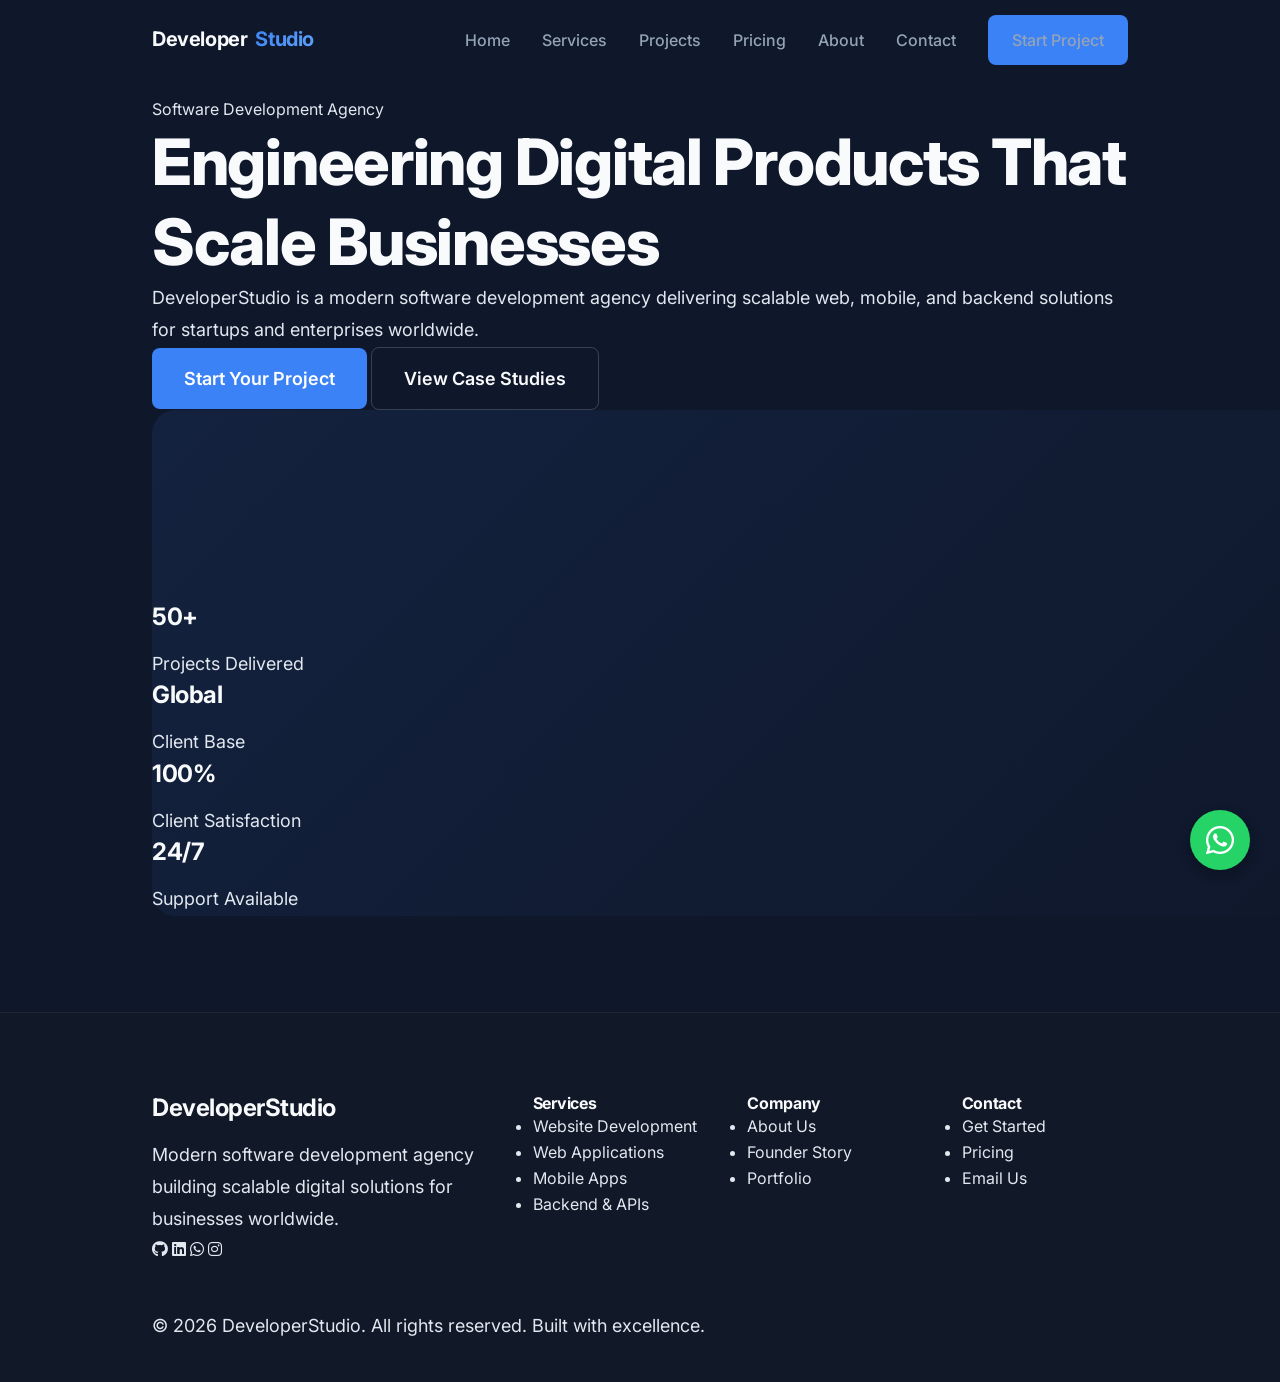
==== index.html @ 2cec6ecb "Deployment: Move frontend files to root for GitHub Pages compatibility" ====
<!DOCTYPE html>
<html lang="en">

<head>
    <meta charset="UTF-8">
    <meta name="viewport" content="width=device-width, initial-scale=1.0">
    <meta name="description"
        content="DeveloperStudio - Modern software development agency delivering scalable web, mobile, and backend solutions worldwide.">
    <meta name="keywords"
        content="software development, web development, mobile apps, backend development, DeveloperStudio">
    <title>DeveloperStudio | Software Development Agency</title>

    <!-- Stylesheets -->
    <link rel="stylesheet" href="css/base.css">
    <link rel="stylesheet" href="css/layout.css">
    <link rel="stylesheet" href="css/components.css">
    <link rel="stylesheet" href="css/animations.css">
    <link rel="stylesheet" href="css/responsive.css">

    <!-- Font Awesome -->
    <link rel="stylesheet" href="https://cdnjs.cloudflare.com/ajax/libs/font-awesome/6.4.0/css/all.min.css">
</head>

<body>
    <!-- Navigation -->
    <nav class="ds-navbar" id="navbar">
        <div class="ds-container">
            <a href="index.html" class="ds-logo">
                Developer<span>Studio</span>
            </a>

            <div class="ds-nav-toggle" id="nav-toggle">
                <span></span>
                <span></span>
                <span></span>
            </div>

            <ul class="ds-nav-links" id="nav-links">
                <li><a href="index.html" class="active">Home</a></li>
                <li><a href="views/services.html">Services</a></li>
                <li><a href="views/projects.html">Projects</a></li>
                <li><a href="views/pricing.html">Pricing</a></li>
                <li><a href="views/about.html">About</a></li>
                <li><a href="views/contact.html">Contact</a></li>
                <li><a href="views/contact.html" class="ds-btn ds-btn-primary">Start Project</a></li>
            </ul>
        </div>
    </nav>

    <!-- Mobile Navigation Overlay -->
    <div class="ds-nav-overlay" id="nav-overlay"></div>

    <!-- Hero Section -->
    <section class="ds-hero" id="home">
        <div class="ds-container">
            <div class="ds-hero-grid">
                <div class="ds-hero-content ds-reveal">
                    <span class="ds-hero-label">Software Development Agency</span>
                    <h1>Engineering Digital Products That Scale Businesses</h1>
                    <p>DeveloperStudio is a modern software development agency delivering scalable web, mobile, and
                        backend solutions for startups and enterprises worldwide.</p>
                    <div class="ds-hero-cta">
                        <a href="views/contact.html" class="ds-btn ds-btn-primary ds-btn-lg">Start Your Project</a>
                        <a href="views/projects.html" class="ds-btn ds-btn-secondary ds-btn-lg">View Case Studies</a>
                    </div>
                </div>
                <div class="ds-hero-visual">
                    <div class="ds-hero-gradient"></div>
                </div>
            </div>
        </div>
    </section>

    <!-- Trust Indicators -->
    <section class="ds-trust-section">
        <div class="ds-container">
            <div class="ds-trust-grid">
                <div class="ds-trust-item ds-reveal">
                    <h3>50+</h3>
                    <p>Projects Delivered</p>
                </div>
                <div class="ds-trust-item ds-reveal">
                    <h3>Global</h3>
                    <p>Client Base</p>
                </div>
                <div class="ds-trust-item ds-reveal">
                    <h3>100%</h3>
                    <p>Client Satisfaction</p>
                </div>
                <div class="ds-trust-item ds-reveal">
                    <h3>24/7</h3>
                    <p>Support Available</p>
                </div>
            </div>
        </div>
    </section>

    <!-- Footer -->
    <footer class="ds-footer">
        <div class="ds-container">
            <div class="ds-footer-grid">
                <div class="ds-footer-brand">
                    <h3>Developer<span class="text-gradient">Studio</span></h3>
                    <p>Modern software development agency building scalable digital solutions for businesses worldwide.
                    </p>
                    <div class="ds-footer-social">
                        <a href="https://github.com/mrizwanshaheen" target="_blank"><i class="fab fa-github"></i></a>
                        <a href="https://www.linkedin.com/in/muhammad-rizwan-shaheen-426b611a3/" target="_blank"><i
                                class="fab fa-linkedin"></i></a>
                        <a href="https://wa.me/923095272628" target="_blank"><i class="fab fa-whatsapp"></i></a>
                        <a href="https://www.instagram.com/muhammad.rizwanshaheen/" target="_blank"><i
                                class="fab fa-instagram"></i></a>
                    </div>
                </div>

                <div class="ds-footer-links">
                    <h4>Services</h4>
                    <ul>
                        <li><a href="views/services.html">Website Development</a></li>
                        <li><a href="views/services.html">Web Applications</a></li>
                        <li><a href="views/services.html">Mobile Apps</a></li>
                        <li><a href="views/services.html">Backend & APIs</a></li>
                    </ul>
                </div>

                <div class="ds-footer-links">
                    <h4>Company</h4>
                    <ul>
                        <li><a href="views/about.html">About Us</a></li>
                        <li><a href="views/founder.html">Founder Story</a></li>
                        <li><a href="views/projects.html">Portfolio</a></li>
                    </ul>
                </div>

                <div class="ds-footer-links">
                    <h4>Contact</h4>
                    <ul>
                        <li><a href="views/contact.html">Get Started</a></li>
                        <li><a href="views/pricing.html">Pricing</a></li>
                        <li><a href="mailto:mrizwanshaheen144@gmail.com">Email Us</a></li>
                    </ul>
                </div>
            </div>

            <div class="ds-footer-bottom">
                <p>&copy; 2026 DeveloperStudio. All rights reserved. Built with excellence.</p>
            </div>
        </div>
    </footer>

    <!-- WhatsApp Float Button -->
    <a href="https://wa.me/923095272628" class="whatsapp-float" target="_blank" title="Chat on WhatsApp">
        <i class="fab fa-whatsapp" style="font-size: 32px; color: white;"></i>
    </a>

    <script type="module" src="js/main.js"></script>
</body>

</html>
---- css/base.css ----
/* ============================================
   DEVELOPERSTUDIO BASE STYLES
   Resets, Variables, and Typography
   ============================================ */

@import url('https://fonts.googleapis.com/css2?family=Inter:wght@400;500;600;700;800&display=swap');

:root {
    /* COLOR SYSTEM */
    --ds-bg-primary: #0f172a;
    --ds-bg-secondary: #111827;
    --ds-bg-tertiary: #1F2937;
    --ds-bg-elevated: #1e293b;

    --ds-accent-primary: #3b82f6;
    --ds-accent-hover: #2563eb;
    --ds-accent-light: #60a5fa;
    --ds-accent-soft: rgba(59, 130, 246, 0.1);
    --ds-accent-glow: rgba(59, 130, 246, 0.3);

    --ds-text-primary: #f8fafc;
    --ds-text-secondary: #e2e8f0;
    --ds-text-muted: #94a3b8;
    --ds-text-disabled: #64748b;

    --ds-border-subtle: rgba(148, 163, 184, 0.1);
    --ds-border-default: rgba(148, 163, 184, 0.2);
    --ds-border-strong: rgba(148, 163, 184, 0.3);

    /* SHADOWS */
    --ds-shadow-sm: 0 1px 2px 0 rgba(0, 0, 0, 0.05);
    --ds-shadow-md: 0 4px 6px -1px rgba(0, 0, 0, 0.1), 0 2px 4px -1px rgba(0, 0, 0, 0.06);
    --ds-shadow-lg: 0 10px 15px -3px rgba(0, 0, 0, 0.1), 0 4px 6px -2px rgba(0, 0, 0, 0.05);
    --ds-shadow-xl: 0 20px 25px -5px rgba(0, 0, 0, 0.1), 0 10px 10px -5px rgba(0, 0, 0, 0.04);
    --ds-shadow-accent: 0 10px 30px -10px var(--ds-accent-glow);

    /* TYPOGRAPHY */
    --ds-font-primary: 'Inter', -apple-system, BlinkMacSystemFont, 'Segoe UI', sans-serif;
    --ds-text-xs: 0.75rem;
    --ds-text-sm: 0.875rem;
    --ds-text-base: 1rem;
    --ds-text-lg: 1.125rem;
    --ds-text-xl: 1.25rem;
    --ds-text-2xl: 1.5rem;
    --ds-text-3xl: 1.875rem;
    --ds-text-4xl: 2.25rem;
    --ds-text-5xl: 3rem;
    --ds-text-6xl: 3.75rem;
    --ds-text-7xl: 4.5rem;

    --ds-weight-normal: 400;
    --ds-weight-medium: 500;
    --ds-weight-semibold: 600;
    --ds-weight-bold: 700;
    --ds-weight-extrabold: 800;

    --ds-leading-tight: 1.25;
    --ds-leading-snug: 1.375;
    --ds-leading-normal: 1.5;
    --ds-leading-relaxed: 1.625;
    --ds-leading-loose: 1.8;

    --ds-tracking-tight: -0.02em;
    --ds-tracking-normal: 0;
    --ds-tracking-wide: 0.025em;
    --ds-tracking-wider: 0.05em;
    --ds-tracking-widest: 0.1em;

    /* SPACING */
    --ds-space-1: 0.25rem;
    --ds-space-2: 0.5rem;
    --ds-space-3: 0.75rem;
    --ds-space-4: 1rem;
    --ds-space-5: 1.25rem;
    --ds-space-6: 1.5rem;
    --ds-space-8: 2rem;
    --ds-space-10: 2.5rem;
    --ds-space-12: 3rem;
    --ds-space-16: 4rem;
    --ds-space-20: 5rem;
    --ds-space-24: 6rem;
    --ds-space-32: 8rem;

    /* LAYOUT */
    --ds-container-sm: 640px;
    --ds-container-md: 768px;
    --ds-container-lg: 1024px;
    --ds-container-xl: 1280px;
    --ds-container-2xl: 1536px;

    --ds-nav-height: 80px;
    --ds-section-padding: 6rem;
    --ds-section-padding-mobile: 4rem;

    /* RADIUS */
    --ds-radius-sm: 0.25rem;
    --ds-radius-md: 0.5rem;
    --ds-radius-lg: 0.75rem;
    --ds-radius-xl: 1rem;
    --ds-radius-2xl: 1.5rem;
    --ds-radius-full: 9999px;

    /* TRANSITIONS */
    --ds-transition-fast: 150ms cubic-bezier(0.4, 0, 0.2, 1);
    --ds-transition-base: 300ms cubic-bezier(0.4, 0, 0.2, 1);
    --ds-transition-slow: 500ms cubic-bezier(0.4, 0, 0.2, 1);
    --ds-transition-smooth: 1000ms cubic-bezier(0.2, 0.8, 0.2, 1);

    /* Z-INDEX */
    --ds-z-base: 0;
    --ds-z-dropdown: 100;
    --ds-z-sticky: 200;
    --ds-z-fixed: 300;
    --ds-z-modal-backdrop: 400;
    --ds-z-modal: 500;
}

* {
    margin: 0;
    padding: 0;
    box-sizing: border-box;
}

html {
    scroll-behavior: smooth;
    font-size: 16px;
}

body {
    font-family: var(--ds-font-primary);
    background-color: var(--ds-bg-primary);
    color: var(--ds-text-secondary);
    line-height: var(--ds-leading-relaxed);
    -webkit-font-smoothing: antialiased;
    -moz-osx-font-smoothing: grayscale;
    overflow-x: hidden;
}

h1, h2, h3, h4, h5, h6 {
    font-weight: var(--ds-weight-bold);
    line-height: var(--ds-leading-tight);
    color: var(--ds-text-primary);
    letter-spacing: var(--ds-tracking-tight);
}

h1 {
    font-size: clamp(2.5rem, 5vw, 4.5rem);
    font-weight: var(--ds-weight-extrabold);
}

h2 {
    font-size: clamp(2rem, 4vw, 3rem);
    margin-bottom: var(--ds-space-12);
}

h3 {
    font-size: var(--ds-text-2xl);
    margin-bottom: var(--ds-space-4);
}

p {
    font-size: var(--ds-text-lg);
    color: var(--ds-text-secondary);
    line-height: var(--ds-leading-loose);
}

a {
    text-decoration: none;
    color: inherit;
    cursor: pointer;
}
---- css/layout.css ----
/* ============================================
   DEVELOPERSTUDIO LAYOUT STYLES
   Containers, Navbar, and Grid Systems
   ============================================ */

.ds-container {
    max-width: var(--ds-container-lg);
    margin: 0 auto;
    padding: 0 var(--ds-space-6);
}

.ds-container-wide {
    max-width: var(--ds-container-xl);
}

.ds-container-narrow {
    max-width: var(--ds-container-md);
}

section {
    padding: var(--ds-section-padding) 0;
    position: relative;
}

/* NAVBAR */
.ds-navbar {
    position: fixed;
    top: 0;
    left: 0;
    width: 100%;
    height: var(--ds-nav-height);
    display: flex;
    align-items: center;
    z-index: var(--ds-z-fixed);
    border-bottom: 1px solid transparent;
    transition: var(--ds-transition-base);
}

.ds-navbar.scrolled {
    background: rgba(15, 23, 42, 0.9);
    backdrop-filter: blur(12px);
    border-bottom-color: var(--ds-border-subtle);
    box-shadow: var(--ds-shadow-md);
}

.ds-navbar .ds-container {
    display: flex;
    justify-content: space-between;
    align-items: center;
    width: 100%;
}

.ds-logo {
    font-size: var(--ds-text-xl);
    font-weight: var(--ds-weight-bold);
    letter-spacing: var(--ds-tracking-tight);
    color: var(--ds-text-primary);
    display: flex;
    align-items: center;
    gap: var(--ds-space-2);
}

.ds-logo span {
    background: linear-gradient(135deg, var(--ds-accent-primary), var(--ds-accent-light));
    -webkit-background-clip: text;
    -webkit-text-fill-color: transparent;
}

.ds-nav-links {
    display: flex;
    list-style: none;
    gap: var(--ds-space-8);
    align-items: center;
}

.ds-nav-links a {
    font-size: var(--ds-text-base);
    font-weight: var(--ds-weight-medium);
    color: var(--ds-text-muted);
    transition: var(--ds-transition-base);
    position: relative;
}

.ds-nav-links a:hover,
.ds-nav-links a.active {
    color: var(--ds-accent-primary);
}

.ds-nav-links a::after {
    content: '';
    position: absolute;
    bottom: -4px;
    left: 0;
    width: 0;
    height: 2px;
    background: var(--ds-accent-primary);
    transition: var(--ds-transition-base);
}

.ds-nav-links a:hover::after,
.ds-nav-links a.active::after {
    width: 100%;
}

/* Mobile Menu Toggle */
.ds-nav-toggle {
    display: none;
    flex-direction: column;
    gap: 6px;
    cursor: pointer;
    z-index: calc(var(--ds-z-fixed) + 1);
}

.ds-nav-toggle span {
    display: block;
    width: 25px;
    height: 2px;
    background-color: var(--ds-text-primary);
    transition: var(--ds-transition-base);
    transform-origin: center;
}

/* FOOTER LAYOUT */
.ds-footer {
    padding: var(--ds-space-20) 0 var(--ds-space-10);
    border-top: 1px solid var(--ds-border-subtle);
    background: var(--ds-bg-secondary);
}

.ds-footer-grid {
    display: grid;
    grid-template-columns: 2fr 1fr 1fr 1fr;
    gap: var(--ds-space-12);
    margin-bottom: var(--ds-space-12);
}
---- css/components.css ----
/* ============================================
   DEVELOPERSTUDIO COMPONENT STYLES
   Buttons, Cards, Inputs, and Badges
   ============================================ */

/* BUTTONS */
.ds-btn {
    font-family: var(--ds-font-primary);
    font-weight: var(--ds-weight-semibold);
    font-size: var(--ds-text-base);
    padding: var(--ds-space-3) var(--ds-space-6);
    border-radius: var(--ds-radius-md);
    transition: var(--ds-transition-base);
    cursor: pointer;
    border: none;
    display: inline-flex;
    align-items: center;
    justify-content: center;
    gap: var(--ds-space-2);
    text-decoration: none;
}

.ds-btn-primary {
    background: var(--ds-accent-primary);
    color: white;
}

.ds-btn-primary:hover {
    background: var(--ds-accent-hover);
    transform: translateY(-2px);
    box-shadow: var(--ds-shadow-accent);
}

.ds-btn-secondary {
    background: transparent;
    color: var(--ds-text-primary);
    border: 1px solid var(--ds-border-strong);
}

.ds-btn-secondary:hover {
    border-color: var(--ds-accent-primary);
    color: var(--ds-accent-primary);
    transform: translateY(-2px);
}

.ds-btn-lg {
    padding: var(--ds-space-4) var(--ds-space-8);
    font-size: var(--ds-text-lg);
}

/* CARDS */
.ds-card {
    background: var(--ds-bg-elevated);
    border: 1px solid var(--ds-border-subtle);
    border-radius: var(--ds-radius-lg);
    padding: var(--ds-space-8);
    transition: var(--ds-transition-base);
}

/* SERVICE CARDS */
.ds-services-grid {
    display: grid;
    grid-template-columns: repeat(2, 1fr);
    gap: var(--ds-space-8);
}

.ds-service-card {
    background: var(--ds-bg-elevated);
    border: 1px solid var(--ds-border-subtle);
    border-radius: var(--ds-radius-lg);
    padding: var(--ds-space-10);
    transition: var(--ds-transition-base);
    position: relative;
    overflow: hidden;
}

.ds-service-card::before {
    content: '';
    position: absolute;
    top: 0;
    left: 0;
    width: 100%;
    height: 4px;
    background: linear-gradient(90deg, var(--ds-accent-primary), var(--ds-accent-light));
    transform: scaleX(0);
    transform-origin: left;
    transition: var(--ds-transition-base);
}

.ds-service-card:hover::before {
    transform: scaleX(1);
}

.ds-service-card:hover {
    border-color: var(--ds-accent-primary);
    transform: translateY(-8px);
    box-shadow: var(--ds-shadow-xl);
}

.ds-service-icon {
    width: 60px;
    height: 60px;
    background: var(--ds-accent-soft);
    border-radius: var(--ds-radius-lg);
    display: flex;
    align-items: center;
    justify-content: center;
    margin-bottom: var(--ds-space-6);
}

.ds-service-icon i {
    font-size: var(--ds-text-3xl);
    color: var(--ds-accent-primary);
}

/* PRICING CARDS */
.ds-pricing-grid {
    display: grid;
    grid-template-columns: repeat(3, 1fr);
    gap: var(--ds-space-8);
    margin-top: var(--ds-space-16);
}

.ds-pricing-card {
    background: var(--ds-bg-elevated);
    border: 1px solid var(--ds-border-subtle);
    border-radius: var(--ds-radius-xl);
    padding: var(--ds-space-10);
    transition: var(--ds-transition-base);
    position: relative;
}

.ds-pricing-card.featured {
    border-color: var(--ds-accent-primary);
    transform: scale(1.05);
    box-shadow: var(--ds-shadow-xl);
}

.ds-pricing-card.featured::before {
    content: 'POPULAR';
    position: absolute;
    top: var(--ds-space-6);
    right: var(--ds-space-6);
    background: var(--ds-accent-primary);
    color: white;
    padding: var(--ds-space-2) var(--ds-space-4);
    border-radius: var(--ds-radius-full);
    font-size: var(--ds-text-xs);
    font-weight: var(--ds-weight-bold);
    letter-spacing: var(--ds-tracking-wider);
}

/* PROJECT CARDS */
.ds-projects-grid {
    display: grid;
    grid-template-columns: repeat(2, 1fr);
    gap: var(--ds-space-10);
}

.ds-project-card {
    background: var(--ds-bg-elevated);
    border: 1px solid var(--ds-border-subtle);
    border-radius: var(--ds-radius-xl);
    overflow: hidden;
    transition: var(--ds-transition-base);
}

.ds-project-image {
    width: 100%;
    height: 300px;
    overflow: hidden;
    position: relative;
}

.ds-project-image img {
    width: 100%;
    height: 100%;
    object-fit: cover;
    transition: transform 0.6s ease;
}

/* INPUTS */
.ds-input {
    font-family: var(--ds-font-primary);
    font-size: var(--ds-text-base);
    padding: var(--ds-space-3) var(--ds-space-4);
    background: var(--ds-bg-secondary);
    border: 1px solid var(--ds-border-default);
    border-radius: var(--ds-radius-md);
    color: var(--ds-text-primary);
    transition: var(--ds-transition-base);
    width: 100%;
}

.ds-input:focus {
    outline: none;
    border-color: var(--ds-accent-primary);
    box-shadow: 0 0 0 3px var(--ds-accent-soft);
}

/* WHATSAPP FLOAT */
.whatsapp-float {
    position: fixed;
    bottom: 30px;
    right: 30px;
    width: 60px;
    height: 60px;
    background: #25D366;
    border-radius: 50%;
    display: flex;
    align-items: center;
    justify-content: center;
    box-shadow: 0 4px 12px rgba(0, 0, 0, 0.3);
    z-index: 1000;
    transition: transform 0.3s ease;
}

.whatsapp-float:hover {
    transform: scale(1.1);
}
---- css/animations.css ----
/* ============================================
   DEVELOPERSTUDIO ANIMATIONS
   Transitions, Keyframes, and Reveal Effects
   ============================================ */

.ds-reveal {
    opacity: 0;
    transform: translateY(30px);
    transition: opacity 0.8s ease-out, transform 0.8s ease-out;
}

.ds-reveal.active {
    opacity: 1;
    transform: translateY(0);
}

@keyframes fadeIn {
    from {
        opacity: 0;
        transform: translateY(20px);
    }

    to {
        opacity: 1;
        transform: translateY(0);
    }
}

@keyframes slideUp {
    from {
        opacity: 0;
        transform: translateY(40px);
    }

    to {
        opacity: 1;
        transform: translateY(0);
    }
}

@keyframes float {

    0%,
    100% {
        transform: translateY(0) rotate(0deg);
    }

    50% {
        transform: translateY(-20px) rotate(2deg);
    }
}

.ds-fade-in {
    animation: fadeIn 0.6s ease-out;
}

.ds-slide-up {
    animation: slideUp 0.8s cubic-bezier(0.2, 0.8, 0.2, 1);
}

/* Hero animated gradient */
.ds-hero-gradient {
    position: absolute;
    width: 100%;
    height: 100%;
    background: linear-gradient(135deg, var(--ds-accent-soft), transparent);
    border-radius: var(--ds-radius-2xl);
    animation: float 6s ease-in-out infinite;
}
---- css/responsive.css ----
/* ============================================
   DEVELOPERSTUDIO RESPONSIVE DESIGN
   Media Queries for Various Screen Sizes
   ============================================ */

/* Extra Small Devices (320px - 479px) */
@media (max-width: 479px) {
    .ds-container {
        padding: 0 var(--ds-space-4);
    }

    h1 {
        font-size: 2rem;
    }

    h2 {
        font-size: 1.5rem;
    }

    .ds-navbar {
        height: 60px;
    }

    .ds-nav-links {
        width: 90%;
    }

    .ds-hero-grid {
        grid-template-columns: 1fr;
    }

    .ds-hero-visual {
        height: 250px;
    }

    .ds-trust-grid {
        grid-template-columns: 1fr 1fr;
    }

    .ds-services-grid,
    .ds-projects-grid,
    .ds-pricing-grid,
    .ds-team-grid {
        grid-template-columns: 1fr;
    }
}

/* Medium Devices (Tablets) */
@media (max-width: 1023px) {
    .ds-nav-toggle {
        display: flex;
    }

    .ds-nav-links {
        position: fixed;
        top: 0;
        right: -100%;
        width: 80%;
        max-width: 400px;
        height: 100vh;
        background: var(--ds-bg-secondary);
        flex-direction: column;
        justify-content: center;
        align-items: flex-start;
        padding: var(--ds-space-8);
        gap: var(--ds-space-6);
        transition: var(--ds-transition-base);
        box-shadow: var(--ds-shadow-xl);
        z-index: var(--ds-z-fixed);
    }

    .ds-nav-links.active {
        right: 0;
    }

    .ds-nav-overlay {
        position: fixed;
        top: 0;
        left: 0;
        width: 100%;
        height: 100vh;
        background: rgba(0, 0, 0, 0.7);
        backdrop-filter: blur(4px);
        opacity: 0;
        visibility: hidden;
        transition: var(--ds-transition-base);
        z-index: calc(var(--ds-z-fixed) - 1);
    }

    .ds-nav-overlay.active {
        opacity: 1;
        visibility: visible;
    }
}

@media (min-width: 768px) and (max-width: 1023px) {
    .ds-container {
        max-width: 720px;
    }

    .ds-hero-grid {
        grid-template-columns: 1fr;
        text-align: center;
    }
}

@media (min-width: 1024px) {

    .ds-services-grid,
    .ds-projects-grid {
        grid-template-columns: repeat(2, 1fr);
    }

    .ds-pricing-grid {
        grid-template-columns: repeat(3, 1fr);
    }
}
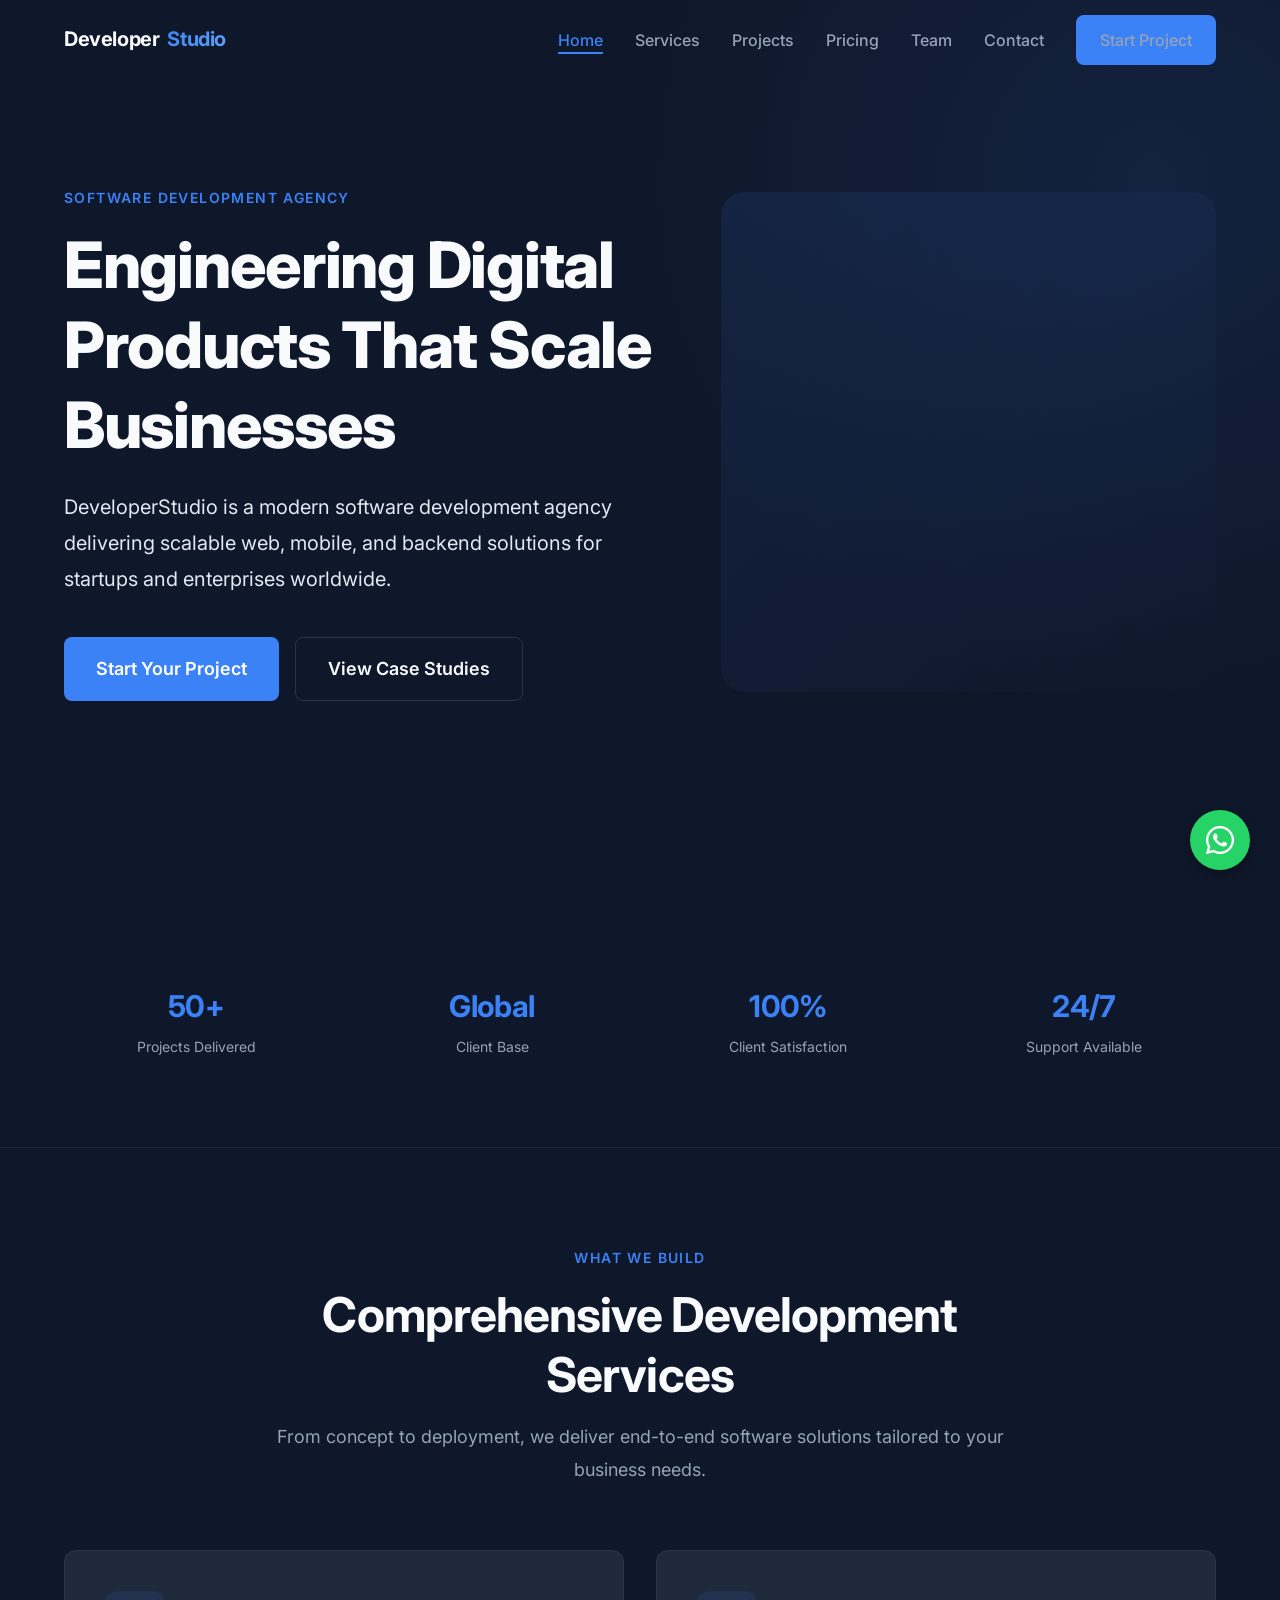
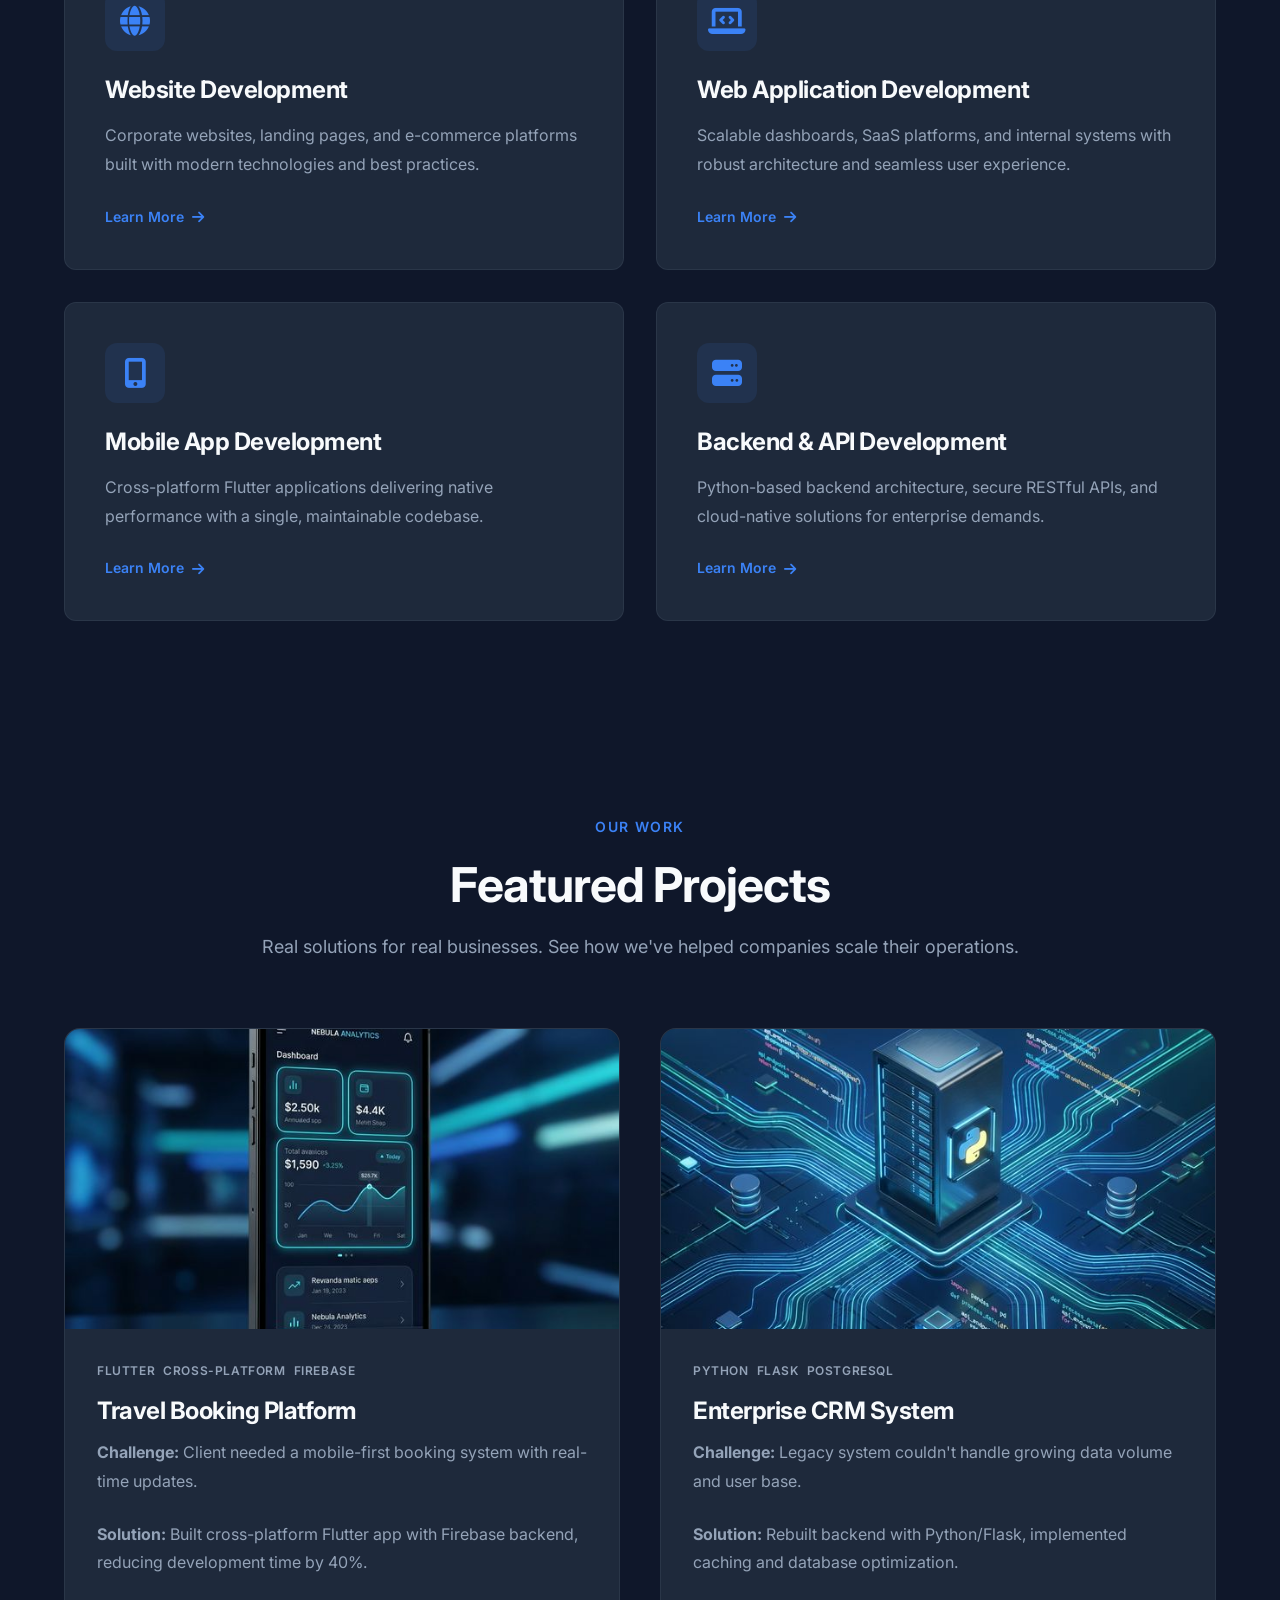
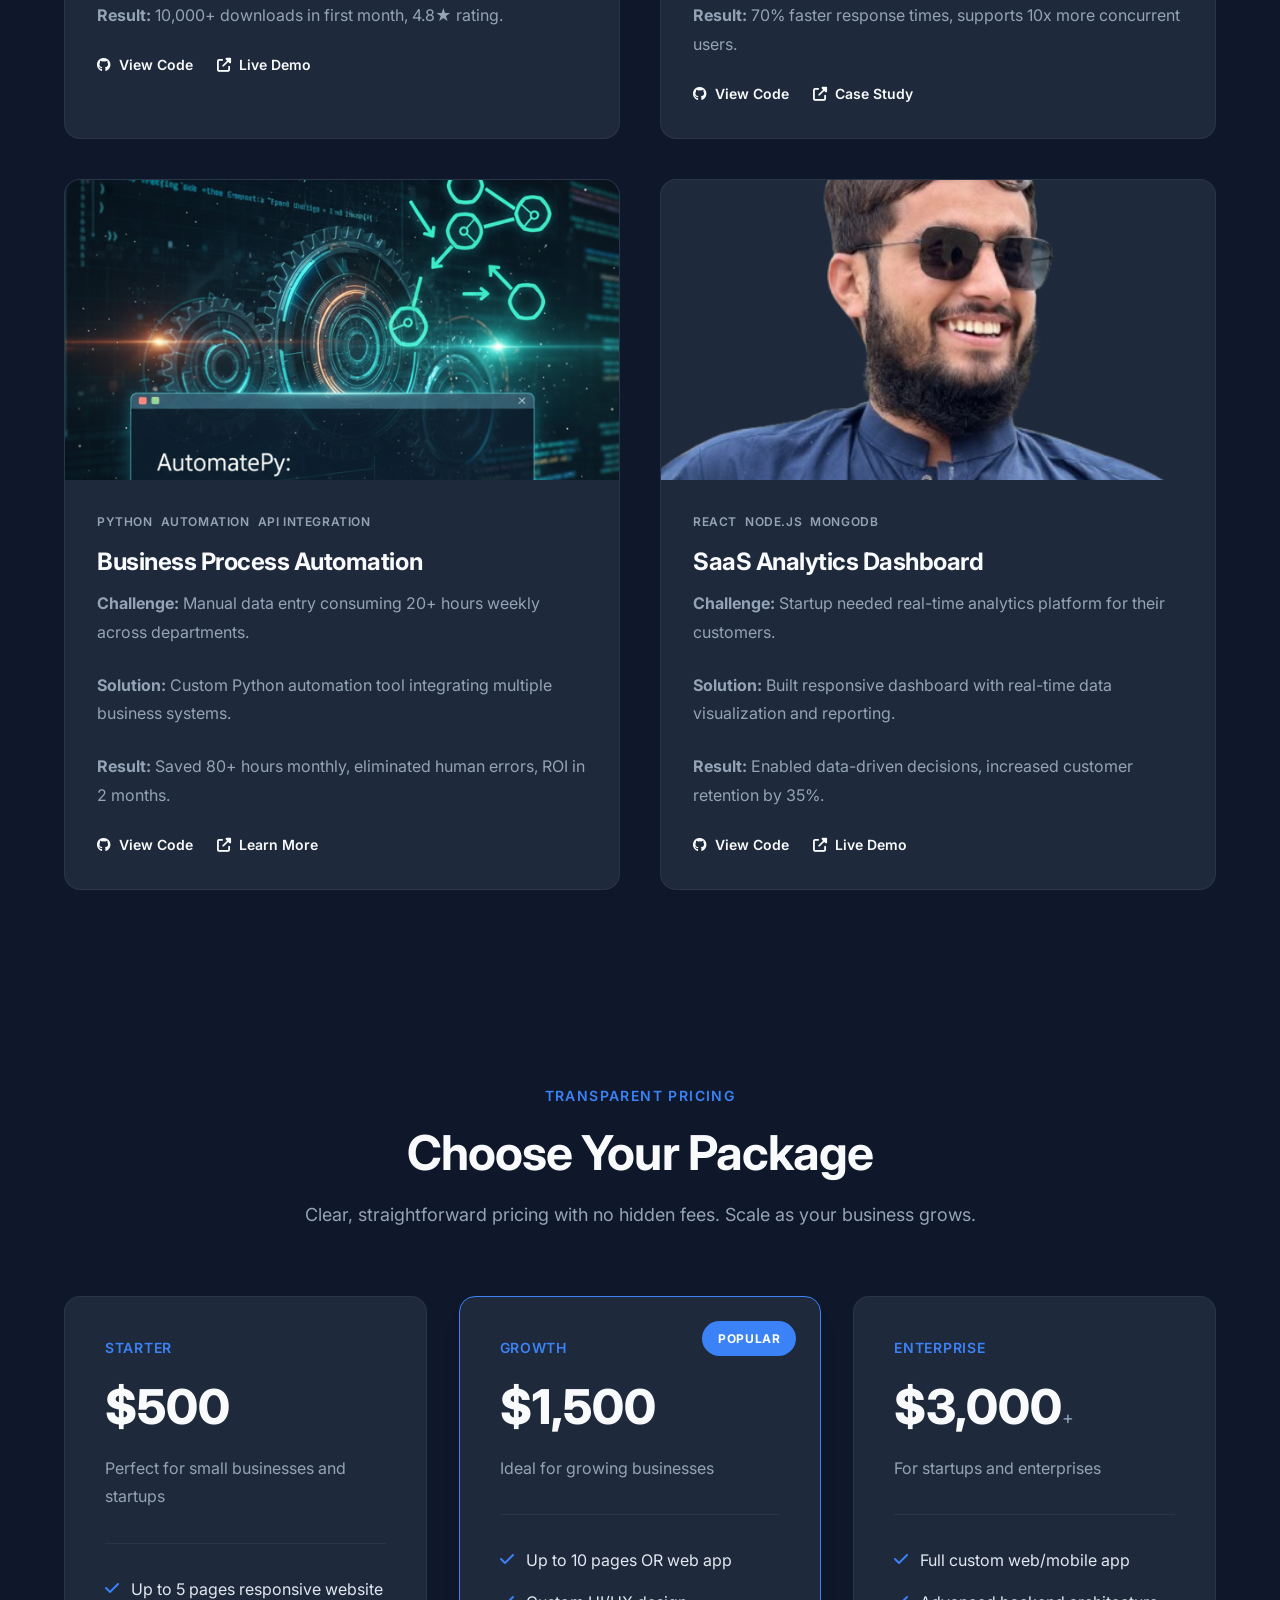
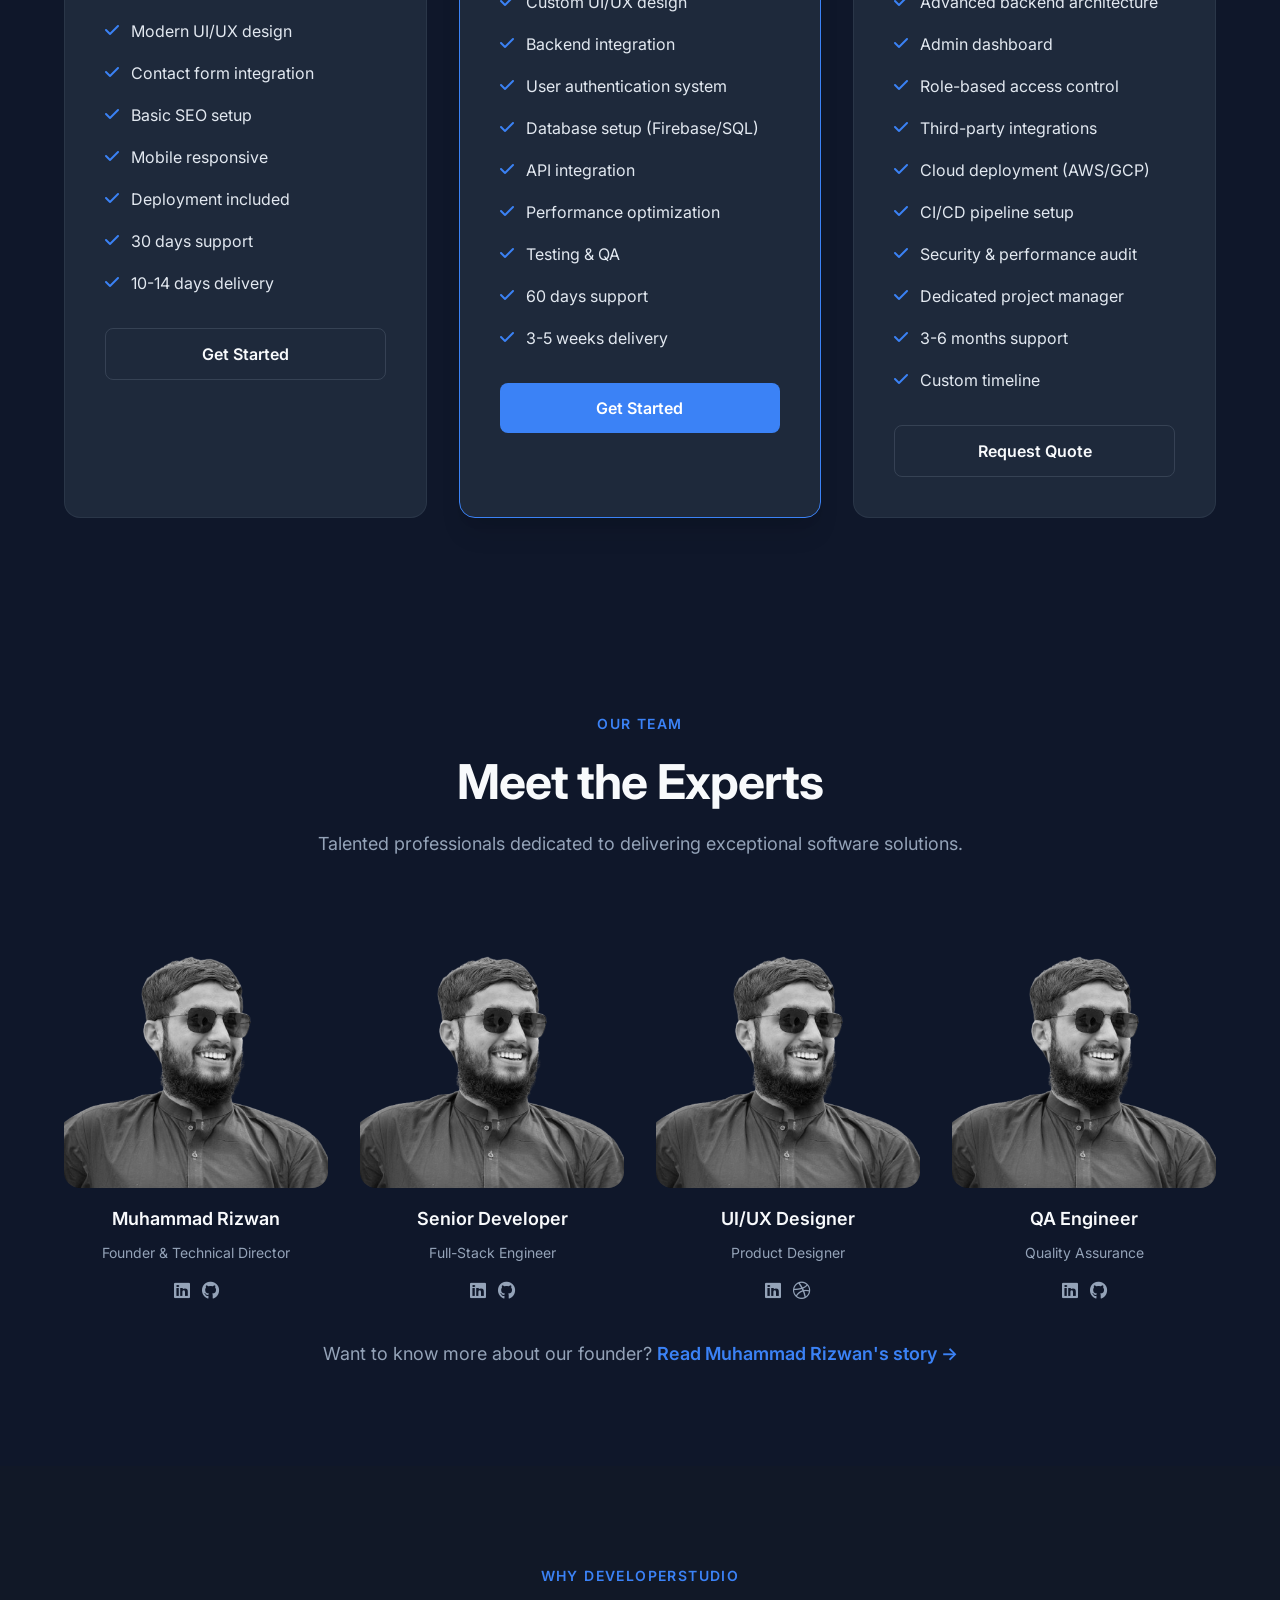
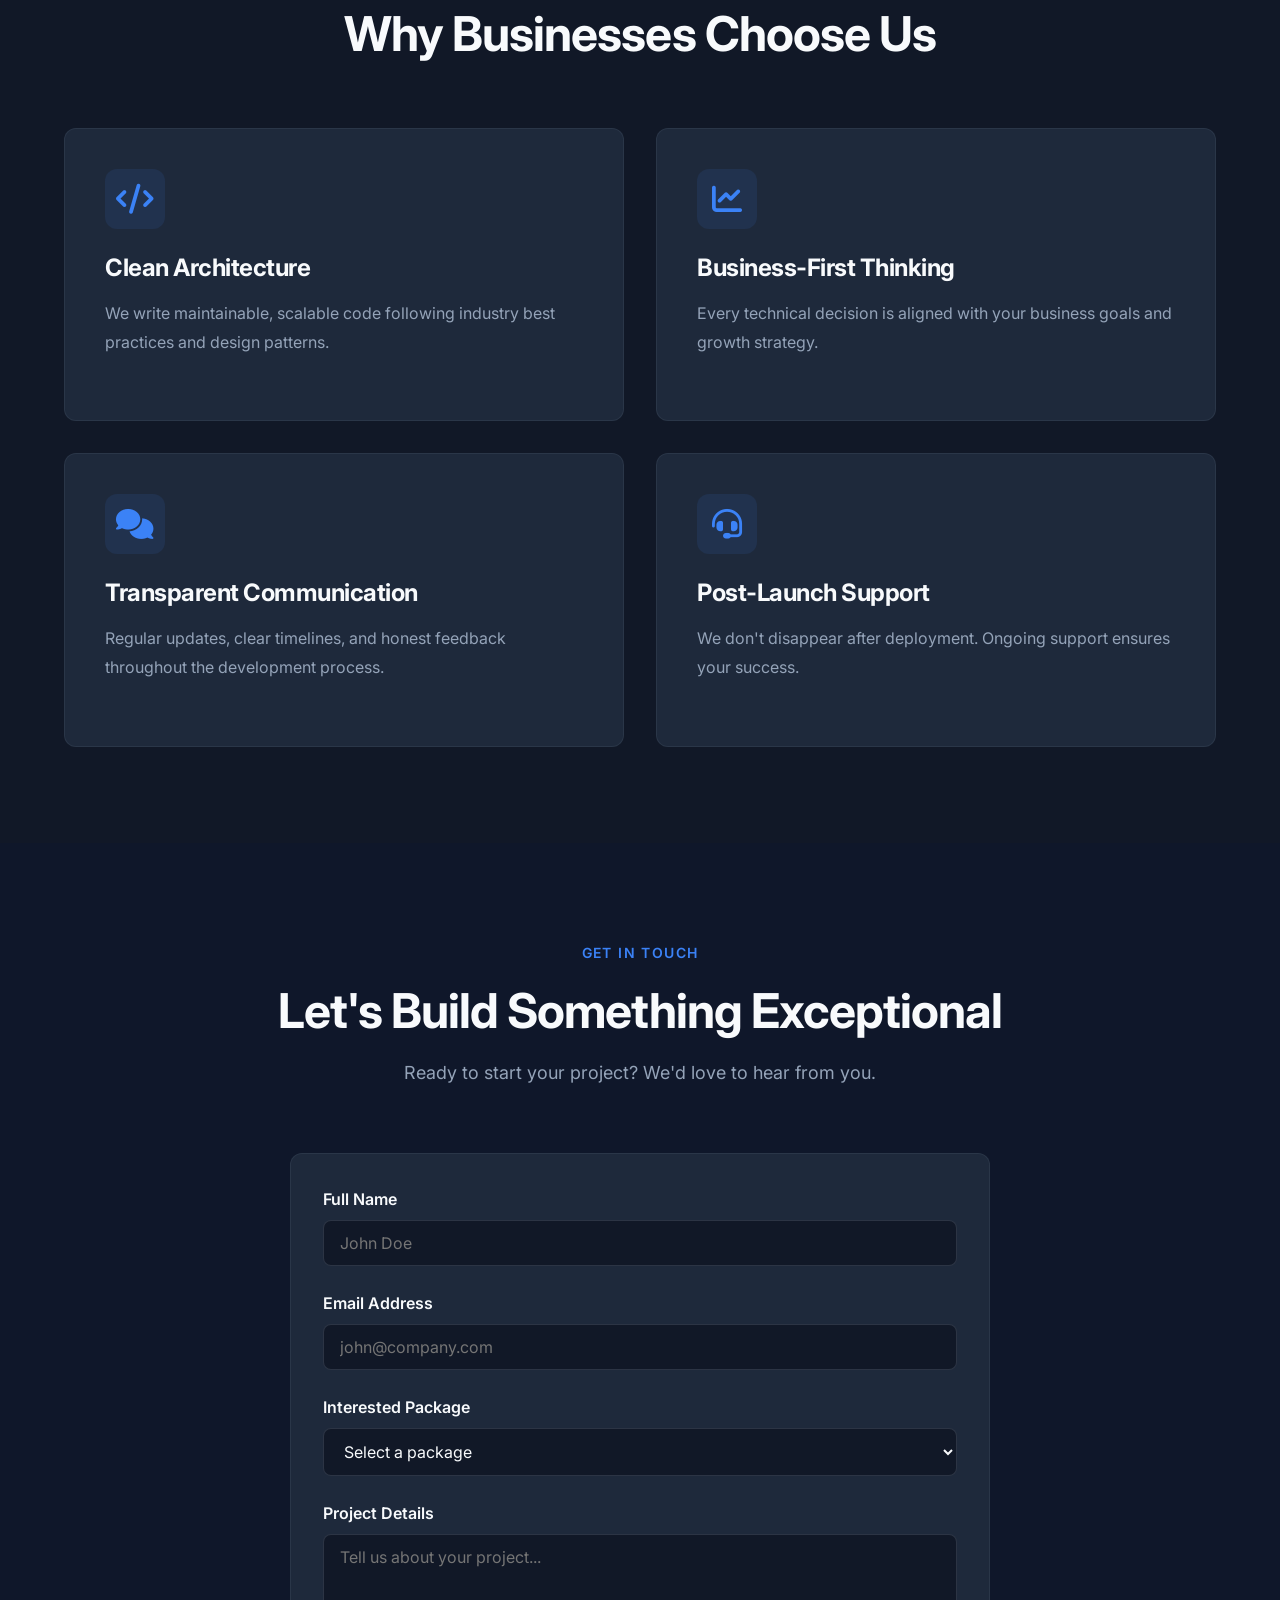
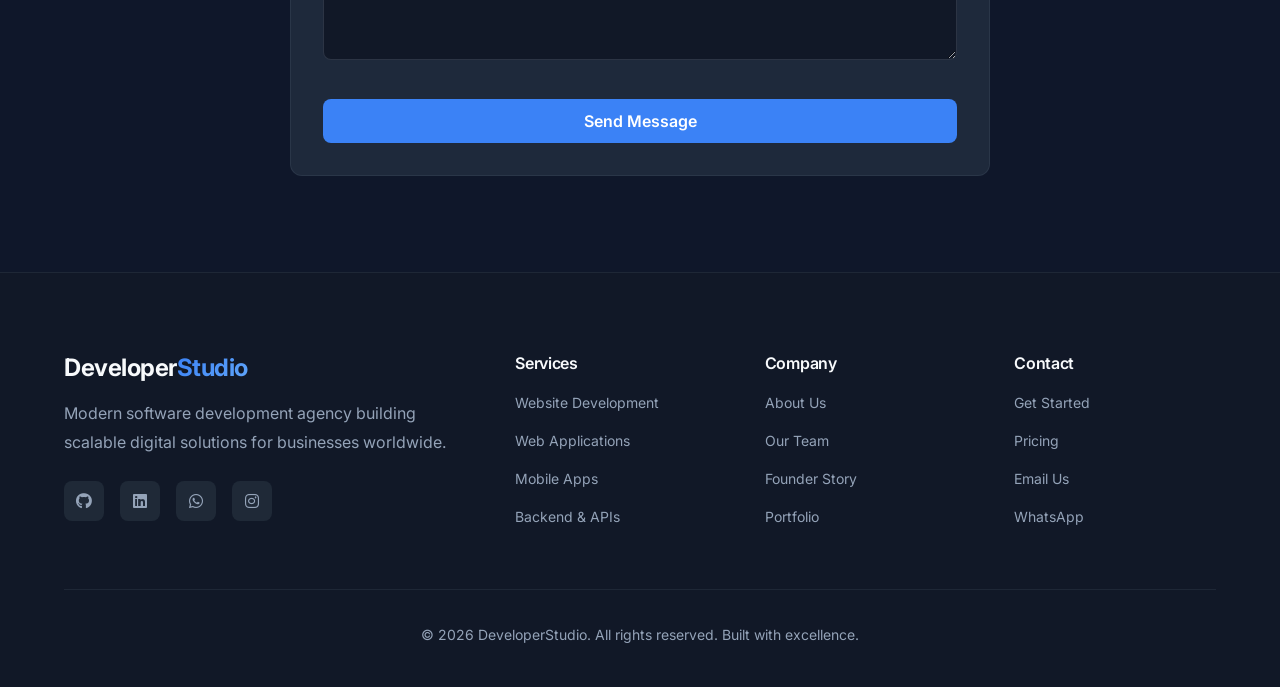
==== commit 333ec41c: "Restored original high-quality design, theme, and interactions" ====
--- a/index.html
+++ b/index.html
@@ -11,11 +11,8 @@
     <title>DeveloperStudio | Software Development Agency</title>
 
     <!-- Stylesheets -->
-    <link rel="stylesheet" href="css/base.css">
-    <link rel="stylesheet" href="css/layout.css">
-    <link rel="stylesheet" href="css/components.css">
-    <link rel="stylesheet" href="css/animations.css">
-    <link rel="stylesheet" href="css/responsive.css">
+    <link rel="stylesheet" href="design_system.css">
+    <link rel="stylesheet" href="style.css">
 
     <!-- Font Awesome -->
     <link rel="stylesheet" href="https://cdnjs.cloudflare.com/ajax/libs/font-awesome/6.4.0/css/all.min.css">
@@ -36,13 +33,13 @@
             </div>
 
             <ul class="ds-nav-links" id="nav-links">
-                <li><a href="index.html" class="active">Home</a></li>
-                <li><a href="views/services.html">Services</a></li>
-                <li><a href="views/projects.html">Projects</a></li>
-                <li><a href="views/pricing.html">Pricing</a></li>
-                <li><a href="views/about.html">About</a></li>
-                <li><a href="views/contact.html">Contact</a></li>
-                <li><a href="views/contact.html" class="ds-btn ds-btn-primary">Start Project</a></li>
+                <li><a href="#home" class="active">Home</a></li>
+                <li><a href="#services">Services</a></li>
+                <li><a href="#projects">Projects</a></li>
+                <li><a href="#pricing">Pricing</a></li>
+                <li><a href="#team">Team</a></li>
+                <li><a href="#contact">Contact</a></li>
+                <li><a href="#contact" class="ds-btn ds-btn-primary">Start Project</a></li>
             </ul>
         </div>
     </nav>
@@ -60,8 +57,8 @@
                     <p>DeveloperStudio is a modern software development agency delivering scalable web, mobile, and
                         backend solutions for startups and enterprises worldwide.</p>
                     <div class="ds-hero-cta">
-                        <a href="views/contact.html" class="ds-btn ds-btn-primary ds-btn-lg">Start Your Project</a>
-                        <a href="views/projects.html" class="ds-btn ds-btn-secondary ds-btn-lg">View Case Studies</a>
+                        <a href="#contact" class="ds-btn ds-btn-primary ds-btn-lg">Start Your Project</a>
+                        <a href="#projects" class="ds-btn ds-btn-secondary ds-btn-lg">View Case Studies</a>
                     </div>
                 </div>
                 <div class="ds-hero-visual">
@@ -91,6 +88,431 @@
                     <h3>24/7</h3>
                     <p>Support Available</p>
                 </div>
+            </div>
+        </div>
+    </section>
+
+    <!-- Services Section -->
+    <section id="services">
+        <div class="ds-container">
+            <div class="ds-section-header ds-reveal">
+                <span class="ds-section-label">What We Build</span>
+                <h2>Comprehensive Development Services</h2>
+                <p>From concept to deployment, we deliver end-to-end software solutions tailored to your business needs.
+                </p>
+            </div>
+
+            <div class="ds-services-grid">
+                <div class="ds-service-card ds-reveal">
+                    <div class="ds-service-icon">
+                        <i class="fas fa-globe"></i>
+                    </div>
+                    <h3>Website Development</h3>
+                    <p>Corporate websites, landing pages, and e-commerce platforms built with modern technologies and
+                        best practices.</p>
+                    <a href="#contact" class="ds-service-link">
+                        Learn More <i class="fas fa-arrow-right"></i>
+                    </a>
+                </div>
+
+                <div class="ds-service-card ds-reveal">
+                    <div class="ds-service-icon">
+                        <i class="fas fa-laptop-code"></i>
+                    </div>
+                    <h3>Web Application Development</h3>
+                    <p>Scalable dashboards, SaaS platforms, and internal systems with robust architecture and seamless
+                        user experience.</p>
+                    <a href="#contact" class="ds-service-link">
+                        Learn More <i class="fas fa-arrow-right"></i>
+                    </a>
+                </div>
+
+                <div class="ds-service-card ds-reveal">
+                    <div class="ds-service-icon">
+                        <i class="fas fa-mobile-alt"></i>
+                    </div>
+                    <h3>Mobile App Development</h3>
+                    <p>Cross-platform Flutter applications delivering native performance with a single, maintainable
+                        codebase.</p>
+                    <a href="#contact" class="ds-service-link">
+                        Learn More <i class="fas fa-arrow-right"></i>
+                    </a>
+                </div>
+
+                <div class="ds-service-card ds-reveal">
+                    <div class="ds-service-icon">
+                        <i class="fas fa-server"></i>
+                    </div>
+                    <h3>Backend & API Development</h3>
+                    <p>Python-based backend architecture, secure RESTful APIs, and cloud-native solutions for enterprise
+                        demands.</p>
+                    <a href="#contact" class="ds-service-link">
+                        Learn More <i class="fas fa-arrow-right"></i>
+                    </a>
+                </div>
+            </div>
+        </div>
+    </section>
+
+    <!-- Featured Projects -->
+    <section id="projects">
+        <div class="ds-container">
+            <div class="ds-section-header ds-reveal">
+                <span class="ds-section-label">Our Work</span>
+                <h2>Featured Projects</h2>
+                <p>Real solutions for real businesses. See how we've helped companies scale their operations.</p>
+            </div>
+
+            <div class="ds-projects-grid">
+                <div class="ds-project-card ds-reveal">
+                    <div class="ds-project-image">
+                        <img src="public/assets/images/flutter.png" alt="Mobile App Development">
+                    </div>
+                    <div class="ds-project-content">
+                        <div class="ds-project-tags">
+                            <span class="ds-project-tag">Flutter</span>
+                            <span class="ds-project-tag">Cross-Platform</span>
+                            <span class="ds-project-tag">Firebase</span>
+                        </div>
+                        <h3>Travel Booking Platform</h3>
+                        <p><strong>Challenge:</strong> Client needed a mobile-first booking system with real-time
+                            updates.</p>
+                        <p><strong>Solution:</strong> Built cross-platform Flutter app with Firebase backend, reducing
+                            development time by 40%.</p>
+                        <p><strong>Result:</strong> 10,000+ downloads in first month, 4.8★ rating.</p>
+                        <div class="ds-project-links">
+                            <a href="#" class="ds-project-link">
+                                <i class="fab fa-github"></i> View Code
+                            </a>
+                            <a href="#" class="ds-project-link">
+                                <i class="fas fa-external-link-alt"></i> Live Demo
+                            </a>
+                        </div>
+                    </div>
+                </div>
+
+                <div class="ds-project-card ds-reveal">
+                    <div class="ds-project-image">
+                        <img src="public/assets/images/python.png" alt="Backend Development">
+                    </div>
+                    <div class="ds-project-content">
+                        <div class="ds-project-tags">
+                            <span class="ds-project-tag">Python</span>
+                            <span class="ds-project-tag">Flask</span>
+                            <span class="ds-project-tag">PostgreSQL</span>
+                        </div>
+                        <h3>Enterprise CRM System</h3>
+                        <p><strong>Challenge:</strong> Legacy system couldn't handle growing data volume and user base.
+                        </p>
+                        <p><strong>Solution:</strong> Rebuilt backend with Python/Flask, implemented caching and
+                            database optimization.</p>
+                        <p><strong>Result:</strong> 70% faster response times, supports 10x more concurrent users.</p>
+                        <div class="ds-project-links">
+                            <a href="#" class="ds-project-link">
+                                <i class="fab fa-github"></i> View Code
+                            </a>
+                            <a href="#" class="ds-project-link">
+                                <i class="fas fa-external-link-alt"></i> Case Study
+                            </a>
+                        </div>
+                    </div>
+                </div>
+
+                <div class="ds-project-card ds-reveal">
+                    <div class="ds-project-image">
+                        <img src="public/assets/images/automation.png" alt="Automation Tool">
+                    </div>
+                    <div class="ds-project-content">
+                        <div class="ds-project-tags">
+                            <span class="ds-project-tag">Python</span>
+                            <span class="ds-project-tag">Automation</span>
+                            <span class="ds-project-tag">API Integration</span>
+                        </div>
+                        <h3>Business Process Automation</h3>
+                        <p><strong>Challenge:</strong> Manual data entry consuming 20+ hours weekly across departments.
+                        </p>
+                        <p><strong>Solution:</strong> Custom Python automation tool integrating multiple business
+                            systems.</p>
+                        <p><strong>Result:</strong> Saved 80+ hours monthly, eliminated human errors, ROI in 2 months.
+                        </p>
+                        <div class="ds-project-links">
+                            <a href="#" class="ds-project-link">
+                                <i class="fab fa-github"></i> View Code
+                            </a>
+                            <a href="#" class="ds-project-link">
+                                <i class="fas fa-external-link-alt"></i> Learn More
+                            </a>
+                        </div>
+                    </div>
+                </div>
+
+                <div class="ds-project-card ds-reveal">
+                    <div class="ds-project-image">
+                        <img src="public/assets/images/me.png" alt="Web Application">
+                    </div>
+                    <div class="ds-project-content">
+                        <div class="ds-project-tags">
+                            <span class="ds-project-tag">React</span>
+                            <span class="ds-project-tag">Node.js</span>
+                            <span class="ds-project-tag">MongoDB</span>
+                        </div>
+                        <h3>SaaS Analytics Dashboard</h3>
+                        <p><strong>Challenge:</strong> Startup needed real-time analytics platform for their customers.
+                        </p>
+                        <p><strong>Solution:</strong> Built responsive dashboard with real-time data visualization and
+                            reporting.</p>
+                        <p><strong>Result:</strong> Enabled data-driven decisions, increased customer retention by 35%.
+                        </p>
+                        <div class="ds-project-links">
+                            <a href="#" class="ds-project-link">
+                                <i class="fab fa-github"></i> View Code
+                            </a>
+                            <a href="#" class="ds-project-link">
+                                <i class="fas fa-external-link-alt"></i> Live Demo
+                            </a>
+                        </div>
+                    </div>
+                </div>
+            </div>
+        </div>
+    </section>
+
+    <!-- Pricing Section -->
+    <section id="pricing">
+        <div class="ds-container">
+            <div class="ds-section-header ds-reveal">
+                <span class="ds-section-label">Transparent Pricing</span>
+                <h2>Choose Your Package</h2>
+                <p>Clear, straightforward pricing with no hidden fees. Scale as your business grows.</p>
+            </div>
+
+            <div class="ds-pricing-grid">
+                <!-- Basic Package -->
+                <div class="ds-pricing-card ds-reveal">
+                    <div class="ds-pricing-tier">Starter</div>
+                    <div class="ds-pricing-price">$500</div>
+                    <p class="ds-pricing-description">Perfect for small businesses and startups</p>
+                    <ul class="ds-pricing-features">
+                        <li><i class="fas fa-check"></i> Up to 5 pages responsive website</li>
+                        <li><i class="fas fa-check"></i> Modern UI/UX design</li>
+                        <li><i class="fas fa-check"></i> Contact form integration</li>
+                        <li><i class="fas fa-check"></i> Basic SEO setup</li>
+                        <li><i class="fas fa-check"></i> Mobile responsive</li>
+                        <li><i class="fas fa-check"></i> Deployment included</li>
+                        <li><i class="fas fa-check"></i> 30 days support</li>
+                        <li><i class="fas fa-check"></i> 10-14 days delivery</li>
+                    </ul>
+                    <a href="#contact" class="ds-btn ds-btn-secondary ds-pricing-cta">Get Started</a>
+                </div>
+
+                <!-- Gold Package (Featured) -->
+                <div class="ds-pricing-card featured ds-reveal">
+                    <div class="ds-pricing-tier">Growth</div>
+                    <div class="ds-pricing-price">$1,500</div>
+                    <p class="ds-pricing-description">Ideal for growing businesses</p>
+                    <ul class="ds-pricing-features">
+                        <li><i class="fas fa-check"></i> Up to 10 pages OR web app</li>
+                        <li><i class="fas fa-check"></i> Custom UI/UX design</li>
+                        <li><i class="fas fa-check"></i> Backend integration</li>
+                        <li><i class="fas fa-check"></i> User authentication system</li>
+                        <li><i class="fas fa-check"></i> Database setup (Firebase/SQL)</li>
+                        <li><i class="fas fa-check"></i> API integration</li>
+                        <li><i class="fas fa-check"></i> Performance optimization</li>
+                        <li><i class="fas fa-check"></i> Testing & QA</li>
+                        <li><i class="fas fa-check"></i> 60 days support</li>
+                        <li><i class="fas fa-check"></i> 3-5 weeks delivery</li>
+                    </ul>
+                    <a href="#contact" class="ds-btn ds-btn-primary ds-pricing-cta">Get Started</a>
+                </div>
+
+                <!-- Platinum Package -->
+                <div class="ds-pricing-card ds-reveal">
+                    <div class="ds-pricing-tier">Enterprise</div>
+                    <div class="ds-pricing-price">$3,000<span>+</span></div>
+                    <p class="ds-pricing-description">For startups and enterprises</p>
+                    <ul class="ds-pricing-features">
+                        <li><i class="fas fa-check"></i> Full custom web/mobile app</li>
+                        <li><i class="fas fa-check"></i> Advanced backend architecture</li>
+                        <li><i class="fas fa-check"></i> Admin dashboard</li>
+                        <li><i class="fas fa-check"></i> Role-based access control</li>
+                        <li><i class="fas fa-check"></i> Third-party integrations</li>
+                        <li><i class="fas fa-check"></i> Cloud deployment (AWS/GCP)</li>
+                        <li><i class="fas fa-check"></i> CI/CD pipeline setup</li>
+                        <li><i class="fas fa-check"></i> Security & performance audit</li>
+                        <li><i class="fas fa-check"></i> Dedicated project manager</li>
+                        <li><i class="fas fa-check"></i> 3-6 months support</li>
+                        <li><i class="fas fa-check"></i> Custom timeline</li>
+                    </ul>
+                    <a href="#contact" class="ds-btn ds-btn-secondary ds-pricing-cta">Request Quote</a>
+                </div>
+            </div>
+        </div>
+    </section>
+
+    <!-- Team Section -->
+    <section id="team">
+        <div class="ds-container">
+            <div class="ds-section-header ds-reveal">
+                <span class="ds-section-label">Our Team</span>
+                <h2>Meet the Experts</h2>
+                <p>Talented professionals dedicated to delivering exceptional software solutions.</p>
+            </div>
+
+            <div class="ds-team-grid">
+                <div class="ds-team-card ds-reveal">
+                    <div class="ds-team-image">
+                        <img src="public/assets/images/me.png" alt="Muhammad Rizwan">
+                    </div>
+                    <div class="ds-team-name">Muhammad Rizwan</div>
+                    <div class="ds-team-role">Founder & Technical Director</div>
+                    <div class="ds-team-social">
+                        <a href="https://www.linkedin.com/in/muhammad-rizwan-shaheen-426b611a3/" target="_blank"><i
+                                class="fab fa-linkedin"></i></a>
+                        <a href="https://github.com/mrizwanshaheen" target="_blank"><i class="fab fa-github"></i></a>
+                    </div>
+                </div>
+
+                <div class="ds-team-card ds-reveal">
+                    <div class="ds-team-image">
+                        <img src="public/assets/images/me.png" alt="Team Member">
+                    </div>
+                    <div class="ds-team-name">Senior Developer</div>
+                    <div class="ds-team-role">Full-Stack Engineer</div>
+                    <div class="ds-team-social">
+                        <a href="#"><i class="fab fa-linkedin"></i></a>
+                        <a href="#"><i class="fab fa-github"></i></a>
+                    </div>
+                </div>
+
+                <div class="ds-team-card ds-reveal">
+                    <div class="ds-team-image">
+                        <img src="public/assets/images/me.png" alt="Team Member">
+                    </div>
+                    <div class="ds-team-name">UI/UX Designer</div>
+                    <div class="ds-team-role">Product Designer</div>
+                    <div class="ds-team-social">
+                        <a href="#"><i class="fab fa-linkedin"></i></a>
+                        <a href="#"><i class="fab fa-dribbble"></i></a>
+                    </div>
+                </div>
+
+                <div class="ds-team-card ds-reveal">
+                    <div class="ds-team-image">
+                        <img src="public/assets/images/me.png" alt="Team Member">
+                    </div>
+                    <div class="ds-team-name">QA Engineer</div>
+                    <div class="ds-team-role">Quality Assurance</div>
+                    <div class="ds-team-social">
+                        <a href="#"><i class="fab fa-linkedin"></i></a>
+                        <a href="#"><i class="fab fa-github"></i></a>
+                    </div>
+                </div>
+            </div>
+
+            <div class="text-center mt-8">
+                <p style="font-size: var(--ds-text-lg); color: var(--ds-text-muted);">
+                    Want to know more about our founder?
+                    <a href="views/founder.html"
+                        style="color: var(--ds-accent-primary); font-weight: var(--ds-weight-semibold);">Read Muhammad
+                        Rizwan's story →</a>
+                </p>
+            </div>
+        </div>
+    </section>
+
+    <!-- Why Choose Us -->
+    <section style="background: var(--ds-bg-secondary);">
+        <div class="ds-container">
+            <div class="ds-section-header ds-reveal">
+                <span class="ds-section-label">Why DeveloperStudio</span>
+                <h2>Why Businesses Choose Us</h2>
+            </div>
+
+            <div class="ds-services-grid">
+                <div class="ds-service-card ds-reveal">
+                    <div class="ds-service-icon">
+                        <i class="fas fa-code"></i>
+                    </div>
+                    <h3>Clean Architecture</h3>
+                    <p>We write maintainable, scalable code following industry best practices and design patterns.</p>
+                </div>
+
+                <div class="ds-service-card ds-reveal">
+                    <div class="ds-service-icon">
+                        <i class="fas fa-chart-line"></i>
+                    </div>
+                    <h3>Business-First Thinking</h3>
+                    <p>Every technical decision is aligned with your business goals and growth strategy.</p>
+                </div>
+
+                <div class="ds-service-card ds-reveal">
+                    <div class="ds-service-icon">
+                        <i class="fas fa-comments"></i>
+                    </div>
+                    <h3>Transparent Communication</h3>
+                    <p>Regular updates, clear timelines, and honest feedback throughout the development process.</p>
+                </div>
+
+                <div class="ds-service-card ds-reveal">
+                    <div class="ds-service-icon">
+                        <i class="fas fa-headset"></i>
+                    </div>
+                    <h3>Post-Launch Support</h3>
+                    <p>We don't disappear after deployment. Ongoing support ensures your success.</p>
+                </div>
+            </div>
+        </div>
+    </section>
+
+    <!-- Contact Section -->
+    <section id="contact">
+        <div class="ds-container ds-container-narrow">
+            <div class="ds-section-header ds-reveal">
+                <span class="ds-section-label">Get In Touch</span>
+                <h2>Let's Build Something Exceptional</h2>
+                <p>Ready to start your project? We'd love to hear from you.</p>
+            </div>
+
+            <div class="ds-card ds-reveal" style="max-width: 700px; margin: 0 auto;">
+                <form action="https://formspree.io/f/mrizwanshaheen144@gmail.com" method="POST">
+                    <div style="margin-bottom: var(--ds-space-6);">
+                        <label for="name"
+                            style="display: block; font-weight: var(--ds-weight-semibold); margin-bottom: var(--ds-space-2); color: var(--ds-text-primary);">Full
+                            Name</label>
+                        <input type="text" id="name" name="name" class="ds-input" placeholder="John Doe" required>
+                    </div>
+
+                    <div style="margin-bottom: var(--ds-space-6);">
+                        <label for="email"
+                            style="display: block; font-weight: var(--ds-weight-semibold); margin-bottom: var(--ds-space-2); color: var(--ds-text-primary);">Email
+                            Address</label>
+                        <input type="email" id="email" name="email" class="ds-input" placeholder="john@company.com"
+                            required>
+                    </div>
+
+                    <div style="margin-bottom: var(--ds-space-6);">
+                        <label for="package"
+                            style="display: block; font-weight: var(--ds-weight-semibold); margin-bottom: var(--ds-space-2); color: var(--ds-text-primary);">Interested
+                            Package</label>
+                        <select id="package" name="package" class="ds-input" required>
+                            <option value="">Select a package</option>
+                            <option value="starter">Starter - $500</option>
+                            <option value="growth">Growth - $1,500</option>
+                            <option value="enterprise">Enterprise - $3,000+</option>
+                            <option value="custom">Custom Quote</option>
+                        </select>
+                    </div>
+
+                    <div style="margin-bottom: var(--ds-space-8);">
+                        <label for="message"
+                            style="display: block; font-weight: var(--ds-weight-semibold); margin-bottom: var(--ds-space-2); color: var(--ds-text-primary);">Project
+                            Details</label>
+                        <textarea id="message" name="message" class="ds-input" rows="5"
+                            placeholder="Tell us about your project..." required></textarea>
+                    </div>
+
+                    <button type="submit" class="ds-btn ds-btn-primary" style="width: 100%;">Send Message</button>
+                </form>
             </div>
         </div>
     </section>
@@ -116,28 +538,30 @@
                 <div class="ds-footer-links">
                     <h4>Services</h4>
                     <ul>
-                        <li><a href="views/services.html">Website Development</a></li>
-                        <li><a href="views/services.html">Web Applications</a></li>
-                        <li><a href="views/services.html">Mobile Apps</a></li>
-                        <li><a href="views/services.html">Backend & APIs</a></li>
+                        <li><a href="#services">Website Development</a></li>
+                        <li><a href="#services">Web Applications</a></li>
+                        <li><a href="#services">Mobile Apps</a></li>
+                        <li><a href="#services">Backend & APIs</a></li>
                     </ul>
                 </div>
 
                 <div class="ds-footer-links">
                     <h4>Company</h4>
                     <ul>
-                        <li><a href="views/about.html">About Us</a></li>
+                        <li><a href="#team">About Us</a></li>
+                        <li><a href="#team">Our Team</a></li>
                         <li><a href="views/founder.html">Founder Story</a></li>
-                        <li><a href="views/projects.html">Portfolio</a></li>
+                        <li><a href="#projects">Portfolio</a></li>
                     </ul>
                 </div>
 
                 <div class="ds-footer-links">
                     <h4>Contact</h4>
                     <ul>
-                        <li><a href="views/contact.html">Get Started</a></li>
-                        <li><a href="views/pricing.html">Pricing</a></li>
+                        <li><a href="#contact">Get Started</a></li>
+                        <li><a href="#pricing">Pricing</a></li>
                         <li><a href="mailto:mrizwanshaheen144@gmail.com">Email Us</a></li>
+                        <li><a href="https://wa.me/923095272628">WhatsApp</a></li>
                     </ul>
                 </div>
             </div>
@@ -149,11 +573,12 @@
     </footer>
 
     <!-- WhatsApp Float Button -->
-    <a href="https://wa.me/923095272628" class="whatsapp-float" target="_blank" title="Chat on WhatsApp">
+    <a href="https://wa.me/923095272628" class="whatsapp-float" target="_blank" title="Chat on WhatsApp"
+        style="position: fixed; bottom: 30px; right: 30px; width: 60px; height: 60px; background: #25D366; border-radius: 50%; display: flex; align-items: center; justify-content: center; box-shadow: 0 4px 12px rgba(0,0,0,0.3); z-index: 1000; transition: transform 0.3s ease;">
         <i class="fab fa-whatsapp" style="font-size: 32px; color: white;"></i>
     </a>
 
-    <script type="module" src="js/main.js"></script>
+    <script src="script.js"></script>
 </body>
 
 </html>
--- a/design_system.css
+++ b/design_system.css
@@ -0,0 +1,356 @@
+/* ============================================
+   DEVELOPERSTUDIO DESIGN SYSTEM
+   International Standard Software Agency
+   ============================================ */
+
+@import url('https://fonts.googleapis.com/css2?family=Inter:wght@400;500;600;700;800&display=swap');
+
+:root {
+    /* ==========================================
+       COLOR SYSTEM - Dark Mode Professional
+       ========================================== */
+
+    /* Primary Backgrounds */
+    --ds-bg-primary: #0f172a;
+    /* Slate 900 - Main canvas */
+    --ds-bg-secondary: #111827;
+    /* Gray 900 - Surface */
+    --ds-bg-tertiary: #1F2937;
+    /* Gray 800 - Elevated surface */
+    --ds-bg-elevated: #1e293b;
+    /* Slate 800 - Cards */
+
+    /* Accent Colors - Blue Professional */
+    --ds-accent-primary: #3b82f6;
+    /* Blue 500 - Primary actions */
+    --ds-accent-hover: #2563eb;
+    /* Blue 600 - Hover state */
+    --ds-accent-light: #60a5fa;
+    /* Blue 400 - Light accent */
+    --ds-accent-soft: rgba(59, 130, 246, 0.1);
+    /* Soft background */
+    --ds-accent-glow: rgba(59, 130, 246, 0.3);
+    /* Glow effect */
+
+    /* Text Hierarchy */
+    --ds-text-primary: #f8fafc;
+    /* Slate 50 - Headings */
+    --ds-text-secondary: #e2e8f0;
+    /* Slate 200 - Body */
+    --ds-text-muted: #94a3b8;
+    /* Slate 400 - Subtle text */
+    --ds-text-disabled: #64748b;
+    /* Slate 500 - Disabled */
+
+    /* Borders & Dividers */
+    --ds-border-subtle: rgba(148, 163, 184, 0.1);
+    --ds-border-default: rgba(148, 163, 184, 0.2);
+    --ds-border-strong: rgba(148, 163, 184, 0.3);
+
+    /* Shadows */
+    --ds-shadow-sm: 0 1px 2px 0 rgba(0, 0, 0, 0.05);
+    --ds-shadow-md: 0 4px 6px -1px rgba(0, 0, 0, 0.1), 0 2px 4px -1px rgba(0, 0, 0, 0.06);
+    --ds-shadow-lg: 0 10px 15px -3px rgba(0, 0, 0, 0.1), 0 4px 6px -2px rgba(0, 0, 0, 0.05);
+    --ds-shadow-xl: 0 20px 25px -5px rgba(0, 0, 0, 0.1), 0 10px 10px -5px rgba(0, 0, 0, 0.04);
+    --ds-shadow-accent: 0 10px 30px -10px var(--ds-accent-glow);
+
+    /* ==========================================
+       TYPOGRAPHY SYSTEM
+       ========================================== */
+
+    /* Font Family */
+    --ds-font-primary: 'Inter', -apple-system, BlinkMacSystemFont, 'Segoe UI', sans-serif;
+
+    /* Font Sizes - Fluid Scale */
+    --ds-text-xs: 0.75rem;
+    /* 12px */
+    --ds-text-sm: 0.875rem;
+    /* 14px */
+    --ds-text-base: 1rem;
+    /* 16px */
+    --ds-text-lg: 1.125rem;
+    /* 18px */
+    --ds-text-xl: 1.25rem;
+    /* 20px */
+    --ds-text-2xl: 1.5rem;
+    /* 24px */
+    --ds-text-3xl: 1.875rem;
+    /* 30px */
+    --ds-text-4xl: 2.25rem;
+    /* 36px */
+    --ds-text-5xl: 3rem;
+    /* 48px */
+    --ds-text-6xl: 3.75rem;
+    /* 60px */
+    --ds-text-7xl: 4.5rem;
+    /* 72px */
+
+    /* Font Weights */
+    --ds-weight-normal: 400;
+    --ds-weight-medium: 500;
+    --ds-weight-semibold: 600;
+    --ds-weight-bold: 700;
+    --ds-weight-extrabold: 800;
+
+    /* Line Heights */
+    --ds-leading-tight: 1.25;
+    --ds-leading-snug: 1.375;
+    --ds-leading-normal: 1.5;
+    --ds-leading-relaxed: 1.625;
+    --ds-leading-loose: 1.8;
+
+    /* Letter Spacing */
+    --ds-tracking-tight: -0.02em;
+    --ds-tracking-normal: 0;
+    --ds-tracking-wide: 0.025em;
+    --ds-tracking-wider: 0.05em;
+    --ds-tracking-widest: 0.1em;
+
+    /* ==========================================
+       SPACING SYSTEM - 4px Base
+       ========================================== */
+
+    --ds-space-1: 0.25rem;
+    /* 4px */
+    --ds-space-2: 0.5rem;
+    /* 8px */
+    --ds-space-3: 0.75rem;
+    /* 12px */
+    --ds-space-4: 1rem;
+    /* 16px */
+    --ds-space-5: 1.25rem;
+    /* 20px */
+    --ds-space-6: 1.5rem;
+    /* 24px */
+    --ds-space-8: 2rem;
+    /* 32px */
+    --ds-space-10: 2.5rem;
+    /* 40px */
+    --ds-space-12: 3rem;
+    /* 48px */
+    --ds-space-16: 4rem;
+    /* 64px */
+    --ds-space-20: 5rem;
+    /* 80px */
+    --ds-space-24: 6rem;
+    /* 96px */
+    --ds-space-32: 8rem;
+    /* 128px */
+
+    /* ==========================================
+       LAYOUT SYSTEM
+       ========================================== */
+
+    --ds-container-sm: 640px;
+    --ds-container-md: 768px;
+    --ds-container-lg: 1024px;
+    --ds-container-xl: 1280px;
+    --ds-container-2xl: 1536px;
+
+    --ds-nav-height: 80px;
+    --ds-section-padding: 6rem;
+    --ds-section-padding-mobile: 4rem;
+
+    /* ==========================================
+       BORDER RADIUS
+       ========================================== */
+
+    --ds-radius-sm: 0.25rem;
+    /* 4px */
+    --ds-radius-md: 0.5rem;
+    /* 8px */
+    --ds-radius-lg: 0.75rem;
+    /* 12px */
+    --ds-radius-xl: 1rem;
+    /* 16px */
+    --ds-radius-2xl: 1.5rem;
+    /* 24px */
+    --ds-radius-full: 9999px;
+    /* Pill shape */
+
+    /* ==========================================
+       TRANSITIONS & ANIMATIONS
+       ========================================== */
+
+    --ds-transition-fast: 150ms cubic-bezier(0.4, 0, 0.2, 1);
+    --ds-transition-base: 300ms cubic-bezier(0.4, 0, 0.2, 1);
+    --ds-transition-slow: 500ms cubic-bezier(0.4, 0, 0.2, 1);
+    --ds-transition-smooth: 1000ms cubic-bezier(0.2, 0.8, 0.2, 1);
+
+    /* ==========================================
+       Z-INDEX SCALE
+       ========================================== */
+
+    --ds-z-base: 0;
+    --ds-z-dropdown: 100;
+    --ds-z-sticky: 200;
+    --ds-z-fixed: 300;
+    --ds-z-modal-backdrop: 400;
+    --ds-z-modal: 500;
+    --ds-z-popover: 600;
+    --ds-z-tooltip: 700;
+}
+
+/* ============================================
+   COMPONENT TOKENS
+   ============================================ */
+
+/* Buttons */
+.ds-btn {
+    font-family: var(--ds-font-primary);
+    font-weight: var(--ds-weight-semibold);
+    font-size: var(--ds-text-base);
+    padding: var(--ds-space-3) var(--ds-space-6);
+    border-radius: var(--ds-radius-md);
+    transition: var(--ds-transition-base);
+    cursor: pointer;
+    border: none;
+    display: inline-flex;
+    align-items: center;
+    justify-content: center;
+    gap: var(--ds-space-2);
+    text-decoration: none;
+}
+
+.ds-btn-primary {
+    background: var(--ds-accent-primary);
+    color: white;
+}
+
+.ds-btn-primary:hover {
+    background: var(--ds-accent-hover);
+    transform: translateY(-2px);
+    box-shadow: var(--ds-shadow-accent);
+}
+
+.ds-btn-secondary {
+    background: transparent;
+    color: var(--ds-text-primary);
+    border: 1px solid var(--ds-border-default);
+}
+
+.ds-btn-secondary:hover {
+    border-color: var(--ds-accent-primary);
+    color: var(--ds-accent-primary);
+    transform: translateY(-2px);
+}
+
+.ds-btn-lg {
+    padding: var(--ds-space-4) var(--ds-space-8);
+    font-size: var(--ds-text-lg);
+}
+
+/* Cards */
+.ds-card {
+    background: var(--ds-bg-elevated);
+    border: 1px solid var(--ds-border-subtle);
+    border-radius: var(--ds-radius-lg);
+    padding: var(--ds-space-8);
+    transition: var(--ds-transition-base);
+}
+
+.ds-card:hover {
+    border-color: var(--ds-accent-primary);
+    transform: translateY(-4px);
+    box-shadow: var(--ds-shadow-xl);
+}
+
+/* Inputs */
+.ds-input {
+    font-family: var(--ds-font-primary);
+    font-size: var(--ds-text-base);
+    padding: var(--ds-space-3) var(--ds-space-4);
+    background: var(--ds-bg-secondary);
+    border: 1px solid var(--ds-border-default);
+    border-radius: var(--ds-radius-md);
+    color: var(--ds-text-primary);
+    transition: var(--ds-transition-base);
+    width: 100%;
+}
+
+.ds-input:focus {
+    outline: none;
+    border-color: var(--ds-accent-primary);
+    box-shadow: 0 0 0 3px var(--ds-accent-soft);
+}
+
+/* Badges */
+.ds-badge {
+    display: inline-flex;
+    align-items: center;
+    padding: var(--ds-space-1) var(--ds-space-3);
+    font-size: var(--ds-text-xs);
+    font-weight: var(--ds-weight-semibold);
+    text-transform: uppercase;
+    letter-spacing: var(--ds-tracking-wider);
+    border-radius: var(--ds-radius-full);
+    background: var(--ds-accent-soft);
+    color: var(--ds-accent-light);
+}
+
+/* ============================================
+   UTILITY CLASSES
+   ============================================ */
+
+/* Text Utilities */
+.ds-text-gradient {
+    background: linear-gradient(135deg, var(--ds-accent-primary), var(--ds-accent-light));
+    -webkit-background-clip: text;
+    -webkit-text-fill-color: transparent;
+    background-clip: text;
+}
+
+/* Animation Utilities */
+.ds-fade-in {
+    animation: fadeIn 0.6s ease-out;
+}
+
+@keyframes fadeIn {
+    from {
+        opacity: 0;
+        transform: translateY(20px);
+    }
+
+    to {
+        opacity: 1;
+        transform: translateY(0);
+    }
+}
+
+.ds-slide-up {
+    animation: slideUp 0.8s cubic-bezier(0.2, 0.8, 0.2, 1);
+}
+
+@keyframes slideUp {
+    from {
+        opacity: 0;
+        transform: translateY(40px);
+    }
+
+    to {
+        opacity: 1;
+        transform: translateY(0);
+    }
+}
+
+/* Gradient Backgrounds */
+.ds-gradient-radial {
+    background: radial-gradient(circle at 50% 0%, var(--ds-bg-tertiary), transparent 70%);
+}
+
+.ds-gradient-mesh {
+    background:
+        radial-gradient(at 80% 20%, var(--ds-accent-soft), transparent 50%),
+        radial-gradient(at 20% 80%, rgba(59, 130, 246, 0.05), transparent 50%);
+}
+
+/* ============================================
+   RESPONSIVE BREAKPOINTS
+   ============================================ */
+
+/* Mobile First Approach */
+/* sm: 640px */
+/* md: 768px */
+/* lg: 1024px */
+/* xl: 1280px */
+/* 2xl: 1536px */
--- a/style.css
+++ b/style.css
@@ -0,0 +1,1456 @@
+/* ============================================
+   DEVELOPERSTUDIO MAIN STYLES
+   Built on Design System Foundation
+   ============================================ */
+
+@import url('design_system.css');
+
+/* ==========================================
+   BASE RESET & GLOBAL STYLES
+   ========================================== */
+
+* {
+    margin: 0;
+    padding: 0;
+    box-sizing: border-box;
+}
+
+html {
+    scroll-behavior: smooth;
+    font-size: 16px;
+}
+
+body {
+    font-family: var(--ds-font-primary);
+    background-color: var(--ds-bg-primary);
+    color: var(--ds-text-secondary);
+    line-height: var(--ds-leading-relaxed);
+    -webkit-font-smoothing: antialiased;
+    -moz-osx-font-smoothing: grayscale;
+    overflow-x: hidden;
+}
+
+/* ==========================================
+   TYPOGRAPHY
+   ========================================== */
+
+h1,
+h2,
+h3,
+h4,
+h5,
+h6 {
+    font-weight: var(--ds-weight-bold);
+    line-height: var(--ds-leading-tight);
+    color: var(--ds-text-primary);
+    letter-spacing: var(--ds-tracking-tight);
+}
+
+h1 {
+    font-size: clamp(2.5rem, 5vw, 4.5rem);
+    font-weight: var(--ds-weight-extrabold);
+}
+
+h2 {
+    font-size: clamp(2rem, 4vw, 3rem);
+    margin-bottom: var(--ds-space-12);
+}
+
+h3 {
+    font-size: var(--ds-text-2xl);
+    margin-bottom: var(--ds-space-4);
+}
+
+p {
+    font-size: var(--ds-text-lg);
+    color: var(--ds-text-secondary);
+    line-height: var(--ds-leading-loose);
+}
+
+a {
+    text-decoration: none;
+    color: inherit;
+    cursor: pointer;
+}
+
+/* ==========================================
+   LAYOUT CONTAINERS
+   ========================================== */
+
+.ds-container {
+    max-width: var(--ds-container-lg);
+    margin: 0 auto;
+    padding: 0 var(--ds-space-6);
+}
+
+.ds-container-wide {
+    max-width: var(--ds-container-xl);
+}
+
+.ds-container-narrow {
+    max-width: var(--ds-container-md);
+}
+
+section {
+    padding: var(--ds-section-padding) 0;
+    position: relative;
+}
+
+/* ==========================================
+   NAVIGATION
+   ========================================== */
+
+.ds-navbar {
+    position: fixed;
+    top: 0;
+    left: 0;
+    width: 100%;
+    height: var(--ds-nav-height);
+    display: flex;
+    align-items: center;
+    z-index: var(--ds-z-fixed);
+    border-bottom: 1px solid transparent;
+    transition: var(--ds-transition-base);
+}
+
+.ds-navbar.scrolled {
+    background: rgba(15, 23, 42, 0.9);
+    backdrop-filter: blur(12px);
+    border-bottom-color: var(--ds-border-subtle);
+    box-shadow: var(--ds-shadow-md);
+}
+
+.ds-navbar .ds-container {
+    display: flex;
+    justify-content: space-between;
+    align-items: center;
+    width: 100%;
+}
+
+.ds-logo {
+    font-size: var(--ds-text-xl);
+    font-weight: var(--ds-weight-bold);
+    letter-spacing: var(--ds-tracking-tight);
+    color: var(--ds-text-primary);
+    display: flex;
+    align-items: center;
+    gap: var(--ds-space-2);
+}
+
+.ds-logo span {
+    background: linear-gradient(135deg, var(--ds-accent-primary), var(--ds-accent-light));
+    -webkit-background-clip: text;
+    -webkit-text-fill-color: transparent;
+}
+
+.ds-nav-links {
+    display: flex;
+    list-style: none;
+    gap: var(--ds-space-8);
+    align-items: center;
+}
+
+.ds-nav-links a {
+    font-size: var(--ds-text-base);
+    font-weight: var(--ds-weight-medium);
+    color: var(--ds-text-muted);
+    transition: var(--ds-transition-base);
+    position: relative;
+}
+
+.ds-nav-links a:hover,
+.ds-nav-links a.active {
+    color: var(--ds-accent-primary);
+}
+
+.ds-nav-links a::after {
+    content: '';
+    position: absolute;
+    bottom: -4px;
+    left: 0;
+    width: 0;
+    height: 2px;
+    background: var(--ds-accent-primary);
+    transition: var(--ds-transition-base);
+}
+
+.ds-nav-links a:hover::after,
+.ds-nav-links a.active::after {
+    width: 100%;
+}
+
+/* Mobile Menu Toggle */
+.ds-nav-toggle {
+    display: none;
+    flex-direction: column;
+    gap: 6px;
+    cursor: pointer;
+    z-index: calc(var(--ds-z-fixed) + 1);
+}
+
+.ds-nav-toggle span {
+    display: block;
+    width: 25px;
+    height: 2px;
+    background-color: var(--ds-text-primary);
+    transition: var(--ds-transition-base);
+    transform-origin: center;
+}
+
+.ds-nav-toggle.active span:nth-child(1) {
+    transform: translateY(8px) rotate(45deg);
+}
+
+.ds-nav-toggle.active span:nth-child(2) {
+    opacity: 0;
+}
+
+.ds-nav-toggle.active span:nth-child(3) {
+    transform: translateY(-8px) rotate(-45deg);
+}
+
+/* ==========================================
+   HERO SECTION
+   ========================================== */
+
+.ds-hero {
+    min-height: 100vh;
+    display: flex;
+    align-items: center;
+    padding-top: var(--ds-nav-height);
+    position: relative;
+    overflow: hidden;
+}
+
+.ds-hero::before {
+    content: '';
+    position: absolute;
+    top: 0;
+    right: 0;
+    width: 50%;
+    height: 100%;
+    background: radial-gradient(circle at 80% 20%, var(--ds-accent-soft), transparent 60%);
+    pointer-events: none;
+}
+
+.ds-hero-grid {
+    display: grid;
+    grid-template-columns: 1.2fr 1fr;
+    gap: var(--ds-space-16);
+    align-items: center;
+    position: relative;
+    z-index: 1;
+}
+
+.ds-hero-content {
+    animation: fadeIn 1s ease-out;
+}
+
+.ds-hero-label {
+    display: inline-block;
+    font-size: var(--ds-text-sm);
+    font-weight: var(--ds-weight-semibold);
+    color: var(--ds-accent-primary);
+    text-transform: uppercase;
+    letter-spacing: var(--ds-tracking-widest);
+    margin-bottom: var(--ds-space-4);
+}
+
+.ds-hero h1 {
+    margin-bottom: var(--ds-space-6);
+}
+
+.ds-hero p {
+    max-width: 600px;
+    margin-bottom: var(--ds-space-10);
+    font-size: var(--ds-text-xl);
+}
+
+.ds-hero-cta {
+    display: flex;
+    gap: var(--ds-space-4);
+    flex-wrap: wrap;
+}
+
+.ds-hero-visual {
+    position: relative;
+    height: 500px;
+    display: flex;
+    align-items: center;
+    justify-content: center;
+}
+
+/* Animated gradient background */
+.ds-hero-gradient {
+    position: absolute;
+    width: 100%;
+    height: 100%;
+    background: linear-gradient(135deg, var(--ds-accent-soft), transparent);
+    border-radius: var(--ds-radius-2xl);
+    animation: float 6s ease-in-out infinite;
+}
+
+@keyframes float {
+
+    0%,
+    100% {
+        transform: translateY(0) rotate(0deg);
+    }
+
+    50% {
+        transform: translateY(-20px) rotate(2deg);
+    }
+}
+
+/* ==========================================
+   TRUST INDICATORS
+   ========================================== */
+
+.ds-trust-section {
+    padding: var(--ds-space-16) 0;
+    border-bottom: 1px solid var(--ds-border-subtle);
+}
+
+.ds-trust-grid {
+    display: grid;
+    grid-template-columns: repeat(4, 1fr);
+    gap: var(--ds-space-8);
+    text-align: center;
+}
+
+.ds-trust-item {
+    padding: var(--ds-space-6);
+}
+
+.ds-trust-item h3 {
+    font-size: var(--ds-text-3xl);
+    color: var(--ds-accent-primary);
+    margin-bottom: var(--ds-space-2);
+}
+
+.ds-trust-item p {
+    font-size: var(--ds-text-sm);
+    color: var(--ds-text-muted);
+}
+
+/* ==========================================
+   SECTION HEADERS
+   ========================================== */
+
+.ds-section-header {
+    text-align: center;
+    max-width: 800px;
+    margin: 0 auto var(--ds-space-16);
+}
+
+.ds-section-label {
+    display: inline-block;
+    font-size: var(--ds-text-sm);
+    font-weight: var(--ds-weight-semibold);
+    color: var(--ds-accent-primary);
+    text-transform: uppercase;
+    letter-spacing: var(--ds-tracking-widest);
+    margin-bottom: var(--ds-space-4);
+}
+
+.ds-section-header h2 {
+    margin-bottom: var(--ds-space-4);
+}
+
+.ds-section-header p {
+    font-size: var(--ds-text-lg);
+    color: var(--ds-text-muted);
+}
+
+/* ==========================================
+   SERVICE CARDS
+   ========================================== */
+
+.ds-services-grid {
+    display: grid;
+    grid-template-columns: repeat(2, 1fr);
+    gap: var(--ds-space-8);
+}
+
+.ds-service-card {
+    background: var(--ds-bg-elevated);
+    border: 1px solid var(--ds-border-subtle);
+    border-radius: var(--ds-radius-lg);
+    padding: var(--ds-space-10);
+    transition: var(--ds-transition-base);
+    position: relative;
+    overflow: hidden;
+}
+
+.ds-service-card::before {
+    content: '';
+    position: absolute;
+    top: 0;
+    left: 0;
+    width: 100%;
+    height: 4px;
+    background: linear-gradient(90deg, var(--ds-accent-primary), var(--ds-accent-light));
+    transform: scaleX(0);
+    transform-origin: left;
+    transition: var(--ds-transition-base);
+}
+
+.ds-service-card:hover::before {
+    transform: scaleX(1);
+}
+
+.ds-service-card:hover {
+    border-color: var(--ds-accent-primary);
+    transform: translateY(-8px);
+    box-shadow: var(--ds-shadow-xl);
+}
+
+.ds-service-icon {
+    width: 60px;
+    height: 60px;
+    background: var(--ds-accent-soft);
+    border-radius: var(--ds-radius-lg);
+    display: flex;
+    align-items: center;
+    justify-content: center;
+    margin-bottom: var(--ds-space-6);
+}
+
+.ds-service-icon i {
+    font-size: var(--ds-text-3xl);
+    color: var(--ds-accent-primary);
+}
+
+.ds-service-card h3 {
+    margin-bottom: var(--ds-space-4);
+}
+
+.ds-service-card p {
+    font-size: var(--ds-text-base);
+    color: var(--ds-text-muted);
+    margin-bottom: var(--ds-space-6);
+}
+
+.ds-service-link {
+    font-size: var(--ds-text-sm);
+    font-weight: var(--ds-weight-semibold);
+    color: var(--ds-accent-primary);
+    display: inline-flex;
+    align-items: center;
+    gap: var(--ds-space-2);
+    transition: var(--ds-transition-base);
+}
+
+.ds-service-link:hover {
+    gap: var(--ds-space-3);
+}
+
+/* ==========================================
+   PRICING CARDS
+   ========================================== */
+
+.ds-pricing-grid {
+    display: grid;
+    grid-template-columns: repeat(3, 1fr);
+    gap: var(--ds-space-8);
+    margin-top: var(--ds-space-16);
+}
+
+.ds-pricing-card {
+    background: var(--ds-bg-elevated);
+    border: 1px solid var(--ds-border-subtle);
+    border-radius: var(--ds-radius-xl);
+    padding: var(--ds-space-10);
+    transition: var(--ds-transition-base);
+    position: relative;
+}
+
+.ds-pricing-card.featured {
+    border-color: var(--ds-accent-primary);
+    transform: scale(1.05);
+    box-shadow: var(--ds-shadow-xl);
+}
+
+.ds-pricing-card.featured::before {
+    content: 'POPULAR';
+    position: absolute;
+    top: var(--ds-space-6);
+    right: var(--ds-space-6);
+    background: var(--ds-accent-primary);
+    color: white;
+    padding: var(--ds-space-2) var(--ds-space-4);
+    border-radius: var(--ds-radius-full);
+    font-size: var(--ds-text-xs);
+    font-weight: var(--ds-weight-bold);
+    letter-spacing: var(--ds-tracking-wider);
+}
+
+.ds-pricing-card:hover {
+    transform: translateY(-8px);
+    border-color: var(--ds-accent-primary);
+}
+
+.ds-pricing-card.featured:hover {
+    transform: scale(1.05) translateY(-8px);
+}
+
+.ds-pricing-tier {
+    font-size: var(--ds-text-sm);
+    font-weight: var(--ds-weight-semibold);
+    color: var(--ds-accent-primary);
+    text-transform: uppercase;
+    letter-spacing: var(--ds-tracking-wider);
+    margin-bottom: var(--ds-space-2);
+}
+
+.ds-pricing-price {
+    font-size: var(--ds-text-5xl);
+    font-weight: var(--ds-weight-extrabold);
+    color: var(--ds-text-primary);
+    margin-bottom: var(--ds-space-2);
+}
+
+.ds-pricing-price span {
+    font-size: var(--ds-text-lg);
+    font-weight: var(--ds-weight-normal);
+    color: var(--ds-text-muted);
+}
+
+.ds-pricing-description {
+    font-size: var(--ds-text-base);
+    color: var(--ds-text-muted);
+    margin-bottom: var(--ds-space-8);
+    padding-bottom: var(--ds-space-8);
+    border-bottom: 1px solid var(--ds-border-subtle);
+}
+
+.ds-pricing-features {
+    list-style: none;
+    margin-bottom: var(--ds-space-8);
+}
+
+.ds-pricing-features li {
+    font-size: var(--ds-text-base);
+    color: var(--ds-text-secondary);
+    margin-bottom: var(--ds-space-4);
+    display: flex;
+    align-items: flex-start;
+    gap: var(--ds-space-3);
+}
+
+.ds-pricing-features li i {
+    color: var(--ds-accent-primary);
+    margin-top: 4px;
+}
+
+.ds-pricing-cta {
+    width: 100%;
+}
+
+/* ==========================================
+   PROJECT CARDS
+   ========================================== */
+
+.ds-projects-grid {
+    display: grid;
+    grid-template-columns: repeat(2, 1fr);
+    gap: var(--ds-space-10);
+}
+
+.ds-project-card {
+    background: var(--ds-bg-elevated);
+    border: 1px solid var(--ds-border-subtle);
+    border-radius: var(--ds-radius-xl);
+    overflow: hidden;
+    transition: var(--ds-transition-base);
+}
+
+.ds-project-card:hover {
+    border-color: var(--ds-accent-primary);
+    transform: translateY(-8px);
+    box-shadow: var(--ds-shadow-xl);
+}
+
+.ds-project-image {
+    width: 100%;
+    height: 300px;
+    overflow: hidden;
+    position: relative;
+}
+
+.ds-project-image img {
+    width: 100%;
+    height: 100%;
+    object-fit: cover;
+    transition: transform 0.6s ease;
+}
+
+.ds-project-card:hover .ds-project-image img {
+    transform: scale(1.1);
+}
+
+.ds-project-content {
+    padding: var(--ds-space-8);
+}
+
+.ds-project-tags {
+    display: flex;
+    gap: var(--ds-space-2);
+    margin-bottom: var(--ds-space-4);
+    flex-wrap: wrap;
+}
+
+.ds-project-tag {
+    font-size: var(--ds-text-xs);
+    font-weight: var(--ds-weight-semibold);
+    color: var(--ds-text-muted);
+    text-transform: uppercase;
+    letter-spacing: var(--ds-tracking-wider);
+}
+
+.ds-project-content h3 {
+    margin-bottom: var(--ds-space-3);
+}
+
+.ds-project-content p {
+    font-size: var(--ds-text-base);
+    color: var(--ds-text-muted);
+    margin-bottom: var(--ds-space-6);
+}
+
+.ds-project-links {
+    display: flex;
+    gap: var(--ds-space-6);
+}
+
+.ds-project-link {
+    font-size: var(--ds-text-sm);
+    font-weight: var(--ds-weight-semibold);
+    color: var(--ds-text-primary);
+    display: flex;
+    align-items: center;
+    gap: var(--ds-space-2);
+    transition: var(--ds-transition-base);
+}
+
+.ds-project-link:hover {
+    color: var(--ds-accent-primary);
+}
+
+/* ==========================================
+   TEAM CARDS
+   ========================================== */
+
+.ds-team-grid {
+    display: grid;
+    grid-template-columns: repeat(4, 1fr);
+    gap: var(--ds-space-8);
+}
+
+.ds-team-card {
+    text-align: center;
+    transition: var(--ds-transition-base);
+}
+
+.ds-team-image {
+    width: 100%;
+    aspect-ratio: 1;
+    border-radius: var(--ds-radius-xl);
+    overflow: hidden;
+    margin-bottom: var(--ds-space-4);
+    position: relative;
+}
+
+.ds-team-image img {
+    width: 100%;
+    height: 100%;
+    object-fit: cover;
+    filter: grayscale(100%);
+    transition: var(--ds-transition-base);
+}
+
+.ds-team-card:hover .ds-team-image img {
+    filter: grayscale(0%);
+}
+
+.ds-team-name {
+    font-size: var(--ds-text-lg);
+    font-weight: var(--ds-weight-semibold);
+    color: var(--ds-text-primary);
+    margin-bottom: var(--ds-space-2);
+}
+
+.ds-team-role {
+    font-size: var(--ds-text-sm);
+    color: var(--ds-text-muted);
+    margin-bottom: var(--ds-space-3);
+}
+
+.ds-team-social {
+    display: flex;
+    justify-content: center;
+    gap: var(--ds-space-3);
+}
+
+.ds-team-social a {
+    color: var(--ds-text-muted);
+    font-size: var(--ds-text-lg);
+    transition: var(--ds-transition-base);
+}
+
+.ds-team-social a:hover {
+    color: var(--ds-accent-primary);
+}
+
+/* ==========================================
+   FOOTER
+   ========================================== */
+
+.ds-footer {
+    padding: var(--ds-space-20) 0 var(--ds-space-10);
+    border-top: 1px solid var(--ds-border-subtle);
+    background: var(--ds-bg-secondary);
+}
+
+.ds-footer-grid {
+    display: grid;
+    grid-template-columns: 2fr 1fr 1fr 1fr;
+    gap: var(--ds-space-12);
+    margin-bottom: var(--ds-space-12);
+}
+
+.ds-footer-brand h3 {
+    margin-bottom: var(--ds-space-4);
+}
+
+.ds-footer-brand p {
+    font-size: var(--ds-text-base);
+    color: var(--ds-text-muted);
+    margin-bottom: var(--ds-space-6);
+}
+
+.ds-footer-social {
+    display: flex;
+    gap: var(--ds-space-4);
+}
+
+.ds-footer-social a {
+    width: 40px;
+    height: 40px;
+    border-radius: var(--ds-radius-md);
+    background: var(--ds-bg-tertiary);
+    display: flex;
+    align-items: center;
+    justify-content: center;
+    color: var(--ds-text-muted);
+    transition: var(--ds-transition-base);
+}
+
+.ds-footer-social a:hover {
+    background: var(--ds-accent-primary);
+    color: white;
+}
+
+.ds-footer-links h4 {
+    font-size: var(--ds-text-base);
+    font-weight: var(--ds-weight-semibold);
+    color: var(--ds-text-primary);
+    margin-bottom: var(--ds-space-4);
+}
+
+.ds-footer-links ul {
+    list-style: none;
+}
+
+.ds-footer-links li {
+    margin-bottom: var(--ds-space-3);
+}
+
+.ds-footer-links a {
+    font-size: var(--ds-text-sm);
+    color: var(--ds-text-muted);
+    transition: var(--ds-transition-base);
+}
+
+.ds-footer-links a:hover {
+    color: var(--ds-accent-primary);
+}
+
+.ds-footer-bottom {
+    padding-top: var(--ds-space-8);
+    border-top: 1px solid var(--ds-border-subtle);
+    text-align: center;
+}
+
+.ds-footer-bottom p {
+    font-size: var(--ds-text-sm);
+    color: var(--ds-text-muted);
+}
+
+/* ==========================================
+   RESPONSIVE DESIGN - MOBILE FIRST
+   ========================================== */
+
+/* Extra Small Devices (320px - 479px) - Small Phones */
+@media (max-width: 479px) {
+
+    /* Container adjustments */
+    .ds-container {
+        padding: 0 var(--ds-space-4);
+    }
+
+    /* Typography scaling */
+    h1 {
+        font-size: 2rem;
+        line-height: 1.2;
+    }
+
+    h2 {
+        font-size: 1.5rem;
+        margin-bottom: var(--ds-space-6);
+    }
+
+    h3 {
+        font-size: 1.125rem;
+    }
+
+    p {
+        font-size: 0.9375rem;
+    }
+
+    /* Navigation */
+    .ds-navbar {
+        height: 60px;
+    }
+
+    .ds-logo {
+        font-size: 1rem;
+    }
+
+    .ds-nav-links {
+        width: 90%;
+        padding: var(--ds-space-6);
+    }
+
+    .ds-nav-links a {
+        font-size: 1.125rem;
+    }
+
+    /* Hero section */
+    .ds-hero {
+        min-height: auto;
+        padding-top: 80px;
+        padding-bottom: var(--ds-space-12);
+    }
+
+    .ds-hero-grid {
+        grid-template-columns: 1fr;
+        gap: var(--ds-space-8);
+    }
+
+    .ds-hero-label {
+        font-size: 0.625rem;
+        margin-bottom: var(--ds-space-3);
+    }
+
+    .ds-hero p {
+        font-size: 1rem;
+        margin-bottom: var(--ds-space-6);
+    }
+
+    .ds-hero-visual {
+        height: 250px;
+    }
+
+    .ds-hero-cta {
+        flex-direction: column;
+        gap: var(--ds-space-3);
+    }
+
+    /* Buttons */
+    .ds-btn {
+        width: 100%;
+        padding: var(--ds-space-3) var(--ds-space-5);
+        font-size: 0.875rem;
+    }
+
+    .ds-btn-lg {
+        padding: var(--ds-space-3) var(--ds-space-5);
+        font-size: 0.9375rem;
+    }
+
+    /* Trust indicators */
+    .ds-trust-section {
+        padding: var(--ds-space-10) 0;
+    }
+
+    .ds-trust-grid {
+        grid-template-columns: 1fr 1fr;
+        gap: var(--ds-space-4);
+    }
+
+    .ds-trust-item {
+        padding: var(--ds-space-4);
+    }
+
+    .ds-trust-item h3 {
+        font-size: 1.75rem;
+        margin-bottom: var(--ds-space-1);
+    }
+
+    .ds-trust-item p {
+        font-size: 0.75rem;
+    }
+
+    /* Sections */
+    section {
+        padding: var(--ds-space-12) 0;
+    }
+
+    .ds-section-header {
+        margin-bottom: var(--ds-space-10);
+    }
+
+    .ds-section-label {
+        font-size: 0.625rem;
+        margin-bottom: var(--ds-space-3);
+    }
+
+    /* Service cards */
+    .ds-services-grid {
+        grid-template-columns: 1fr;
+        gap: var(--ds-space-6);
+    }
+
+    .ds-service-card {
+        padding: var(--ds-space-6);
+    }
+
+    .ds-service-icon {
+        width: 50px;
+        height: 50px;
+        margin-bottom: var(--ds-space-4);
+    }
+
+    .ds-service-icon i {
+        font-size: var(--ds-text-2xl);
+    }
+
+    /* Projects */
+    .ds-projects-grid {
+        grid-template-columns: 1fr;
+        gap: var(--ds-space-6);
+    }
+
+    .ds-project-image {
+        height: 200px;
+    }
+
+    .ds-project-content {
+        padding: var(--ds-space-5);
+    }
+
+    .ds-project-tags {
+        gap: var(--ds-space-2);
+        margin-bottom: var(--ds-space-3);
+    }
+
+    .ds-project-tag {
+        font-size: 0.625rem;
+    }
+
+    .ds-project-links {
+        flex-direction: column;
+        gap: var(--ds-space-3);
+    }
+
+    /* Pricing */
+    .ds-pricing-grid {
+        grid-template-columns: 1fr;
+        gap: var(--ds-space-6);
+        margin-top: var(--ds-space-10);
+    }
+
+    .ds-pricing-card {
+        padding: var(--ds-space-6);
+    }
+
+    .ds-pricing-card.featured {
+        transform: scale(1);
+    }
+
+    .ds-pricing-card.featured::before {
+        top: var(--ds-space-4);
+        right: var(--ds-space-4);
+        font-size: 0.625rem;
+        padding: var(--ds-space-1) var(--ds-space-3);
+    }
+
+    .ds-pricing-price {
+        font-size: var(--ds-text-4xl);
+    }
+
+    .ds-pricing-features {
+        margin-bottom: var(--ds-space-6);
+    }
+
+    .ds-pricing-features li {
+        font-size: 0.875rem;
+        margin-bottom: var(--ds-space-3);
+    }
+
+    /* Team */
+    .ds-team-grid {
+        grid-template-columns: 1fr;
+        gap: var(--ds-space-6);
+    }
+
+    .ds-team-image {
+        margin-bottom: var(--ds-space-3);
+    }
+
+    /* Footer */
+    .ds-footer {
+        padding: var(--ds-space-12) 0 var(--ds-space-8);
+    }
+
+    .ds-footer-grid {
+        grid-template-columns: 1fr;
+        gap: var(--ds-space-8);
+        margin-bottom: var(--ds-space-8);
+    }
+
+    .ds-footer-social {
+        gap: var(--ds-space-3);
+    }
+
+    .ds-footer-social a {
+        width: 36px;
+        height: 36px;
+        font-size: 0.875rem;
+    }
+
+    /* WhatsApp float */
+    .whatsapp-float {
+        bottom: 20px !important;
+        right: 20px !important;
+        width: 50px !important;
+        height: 50px !important;
+    }
+
+    .whatsapp-float i {
+        font-size: 26px !important;
+    }
+}
+
+/* Small Devices (480px - 639px) - Large Phones */
+@media (min-width: 480px) and (max-width: 639px) {
+    .ds-container {
+        padding: 0 var(--ds-space-5);
+    }
+
+    h1 {
+        font-size: 2.25rem;
+    }
+
+    h2 {
+        font-size: 1.75rem;
+    }
+
+    .ds-hero-visual {
+        height: 300px;
+    }
+
+    .ds-trust-grid {
+        grid-template-columns: repeat(2, 1fr);
+        gap: var(--ds-space-5);
+    }
+
+    .ds-services-grid,
+    .ds-projects-grid {
+        grid-template-columns: 1fr;
+        gap: var(--ds-space-6);
+    }
+
+    .ds-pricing-grid {
+        grid-template-columns: 1fr;
+        gap: var(--ds-space-6);
+    }
+
+    .ds-team-grid {
+        grid-template-columns: 1fr;
+        gap: var(--ds-space-6);
+    }
+}
+
+/* Medium Devices (640px - 767px) - Small Tablets */
+@media (min-width: 640px) and (max-width: 767px) {
+    .ds-container {
+        padding: 0 var(--ds-space-6);
+    }
+
+    h1 {
+        font-size: 2.5rem;
+    }
+
+    h2 {
+        font-size: 2rem;
+    }
+
+    .ds-hero-visual {
+        height: 350px;
+    }
+
+    .ds-trust-grid {
+        grid-template-columns: repeat(4, 1fr);
+        gap: var(--ds-space-6);
+    }
+
+    .ds-services-grid {
+        grid-template-columns: repeat(2, 1fr);
+        gap: var(--ds-space-6);
+    }
+
+    .ds-projects-grid {
+        grid-template-columns: 1fr;
+        gap: var(--ds-space-8);
+    }
+
+    .ds-pricing-grid {
+        grid-template-columns: 1fr;
+        gap: var(--ds-space-6);
+    }
+
+    .ds-team-grid {
+        grid-template-columns: repeat(2, 1fr);
+        gap: var(--ds-space-6);
+    }
+}
+
+/* Tablets (768px - 1023px) */
+@media (min-width: 768px) and (max-width: 1023px) {
+    .ds-container {
+        max-width: 720px;
+    }
+
+    section {
+        padding: var(--ds-space-16) 0;
+    }
+
+    .ds-hero {
+        min-height: 80vh;
+    }
+
+    .ds-hero-grid {
+        grid-template-columns: 1fr;
+        gap: var(--ds-space-12);
+        text-align: center;
+    }
+
+    .ds-hero-content {
+        order: 1;
+    }
+
+    .ds-hero-visual {
+        order: 2;
+        height: 400px;
+        margin: 0 auto;
+        max-width: 500px;
+    }
+
+    .ds-hero p {
+        margin: 0 auto var(--ds-space-8);
+    }
+
+    .ds-hero-cta {
+        justify-content: center;
+    }
+
+    .ds-trust-grid {
+        grid-template-columns: repeat(4, 1fr);
+    }
+
+    .ds-services-grid {
+        grid-template-columns: repeat(2, 1fr);
+        gap: var(--ds-space-8);
+    }
+
+    .ds-projects-grid {
+        grid-template-columns: repeat(2, 1fr);
+        gap: var(--ds-space-8);
+    }
+
+    .ds-pricing-grid {
+        grid-template-columns: 1fr;
+        gap: var(--ds-space-8);
+    }
+
+    .ds-pricing-card.featured {
+        transform: scale(1);
+    }
+
+    .ds-team-grid {
+        grid-template-columns: repeat(2, 1fr);
+        gap: var(--ds-space-8);
+    }
+
+    .ds-footer-grid {
+        grid-template-columns: repeat(2, 1fr);
+        gap: var(--ds-space-10);
+    }
+}
+
+/* Small Laptops (1024px - 1279px) */
+@media (min-width: 1024px) and (max-width: 1279px) {
+    .ds-container {
+        max-width: 960px;
+    }
+
+    .ds-hero-grid {
+        grid-template-columns: 1fr 1fr;
+        gap: var(--ds-space-12);
+    }
+
+    .ds-services-grid {
+        grid-template-columns: repeat(2, 1fr);
+        gap: var(--ds-space-8);
+    }
+
+    .ds-projects-grid {
+        grid-template-columns: repeat(2, 1fr);
+        gap: var(--ds-space-10);
+    }
+
+    .ds-pricing-grid {
+        grid-template-columns: repeat(3, 1fr);
+        gap: var(--ds-space-6);
+    }
+
+    .ds-team-grid {
+        grid-template-columns: repeat(4, 1fr);
+    }
+
+    .ds-footer-grid {
+        grid-template-columns: 2fr 1fr 1fr 1fr;
+    }
+}
+
+/* Desktops (1280px - 1535px) */
+@media (min-width: 1280px) and (max-width: 1535px) {
+    .ds-container {
+        max-width: 1200px;
+    }
+
+    .ds-hero-grid {
+        grid-template-columns: 1.2fr 1fr;
+    }
+
+    .ds-services-grid {
+        grid-template-columns: repeat(2, 1fr);
+    }
+
+    .ds-projects-grid {
+        grid-template-columns: repeat(2, 1fr);
+    }
+
+    .ds-pricing-grid {
+        grid-template-columns: repeat(3, 1fr);
+    }
+
+    .ds-team-grid {
+        grid-template-columns: repeat(4, 1fr);
+    }
+}
+
+/* Large Desktops (1536px+) */
+@media (min-width: 1536px) {
+    .ds-container {
+        max-width: 1400px;
+    }
+
+    .ds-container-wide {
+        max-width: 1600px;
+    }
+
+    h1 {
+        font-size: 5rem;
+    }
+
+    h2 {
+        font-size: 3.5rem;
+    }
+
+    .ds-hero-visual {
+        height: 600px;
+    }
+
+    .ds-services-grid {
+        grid-template-columns: repeat(2, 1fr);
+        gap: var(--ds-space-12);
+    }
+
+    .ds-projects-grid {
+        grid-template-columns: repeat(2, 1fr);
+        gap: var(--ds-space-12);
+    }
+
+    .ds-pricing-grid {
+        grid-template-columns: repeat(3, 1fr);
+        gap: var(--ds-space-10);
+    }
+}
+
+/* Mobile Navigation (All mobile devices) */
+@media (max-width: 1023px) {
+    .ds-nav-toggle {
+        display: flex;
+    }
+
+    .ds-nav-links {
+        position: fixed;
+        top: 0;
+        right: -100%;
+        width: 80%;
+        max-width: 400px;
+        height: 100vh;
+        background: var(--ds-bg-secondary);
+        flex-direction: column;
+        justify-content: center;
+        align-items: flex-start;
+        padding: var(--ds-space-8);
+        gap: var(--ds-space-6);
+        transition: var(--ds-transition-base);
+        box-shadow: var(--ds-shadow-xl);
+        z-index: var(--ds-z-fixed);
+        overflow-y: auto;
+    }
+
+    .ds-nav-links.active {
+        right: 0;
+    }
+
+    .ds-nav-links li {
+        width: 100%;
+    }
+
+    .ds-nav-links a {
+        font-size: 1.125rem;
+        display: block;
+        padding: var(--ds-space-3) 0;
+    }
+
+    .ds-nav-links .ds-btn {
+        width: 100%;
+        margin-top: var(--ds-space-4);
+    }
+
+    /* Mobile overlay */
+    .ds-nav-overlay {
+        position: fixed;
+        top: 0;
+        left: 0;
+        width: 100%;
+        height: 100vh;
+        background: rgba(0, 0, 0, 0.7);
+        backdrop-filter: blur(4px);
+        opacity: 0;
+        visibility: hidden;
+        transition: var(--ds-transition-base);
+        z-index: calc(var(--ds-z-fixed) - 1);
+    }
+
+    .ds-nav-overlay.active {
+        opacity: 1;
+        visibility: visible;
+    }
+}
+
+/* Landscape orientation adjustments for mobile */
+@media (max-width: 1023px) and (orientation: landscape) {
+    .ds-hero {
+        min-height: auto;
+        padding: var(--ds-space-16) 0;
+    }
+
+    .ds-hero-visual {
+        height: 300px;
+    }
+
+    section {
+        padding: var(--ds-space-12) 0;
+    }
+}
+
+/* High DPI / Retina displays */
+@media (-webkit-min-device-pixel-ratio: 2),
+(min-resolution: 192dpi) {
+
+    /* Ensure crisp text rendering */
+    body {
+        -webkit-font-smoothing: antialiased;
+        -moz-osx-font-smoothing: grayscale;
+    }
+}
+
+/* Print styles */
+@media print {
+
+    .ds-navbar,
+    .ds-nav-toggle,
+    .whatsapp-float,
+    .ds-footer-social {
+        display: none;
+    }
+
+    section {
+        page-break-inside: avoid;
+    }
+
+    .ds-card,
+    .ds-service-card,
+    .ds-project-card,
+    .ds-pricing-card {
+        page-break-inside: avoid;
+    }
+}
+
+/* ==========================================
+   SCROLL ANIMATIONS
+   ========================================== */
+
+.ds-reveal {
+    opacity: 0;
+    transform: translateY(30px);
+    transition: opacity 0.8s ease-out, transform 0.8s ease-out;
+}
+
+.ds-reveal.active {
+    opacity: 1;
+    transform: translateY(0);
+}
+
+/* ==========================================
+   UTILITY CLASSES
+   ========================================== */
+
+.text-center {
+    text-align: center;
+}
+
+.text-gradient {
+    background: linear-gradient(135deg, var(--ds-accent-primary), var(--ds-accent-light));
+    -webkit-background-clip: text;
+    -webkit-text-fill-color: transparent;
+}
+
+.mb-4 {
+    margin-bottom: var(--ds-space-4);
+}
+
+.mb-8 {
+    margin-bottom: var(--ds-space-8);
+}
+
+.mt-8 {
+    margin-top: var(--ds-space-8);
+}
